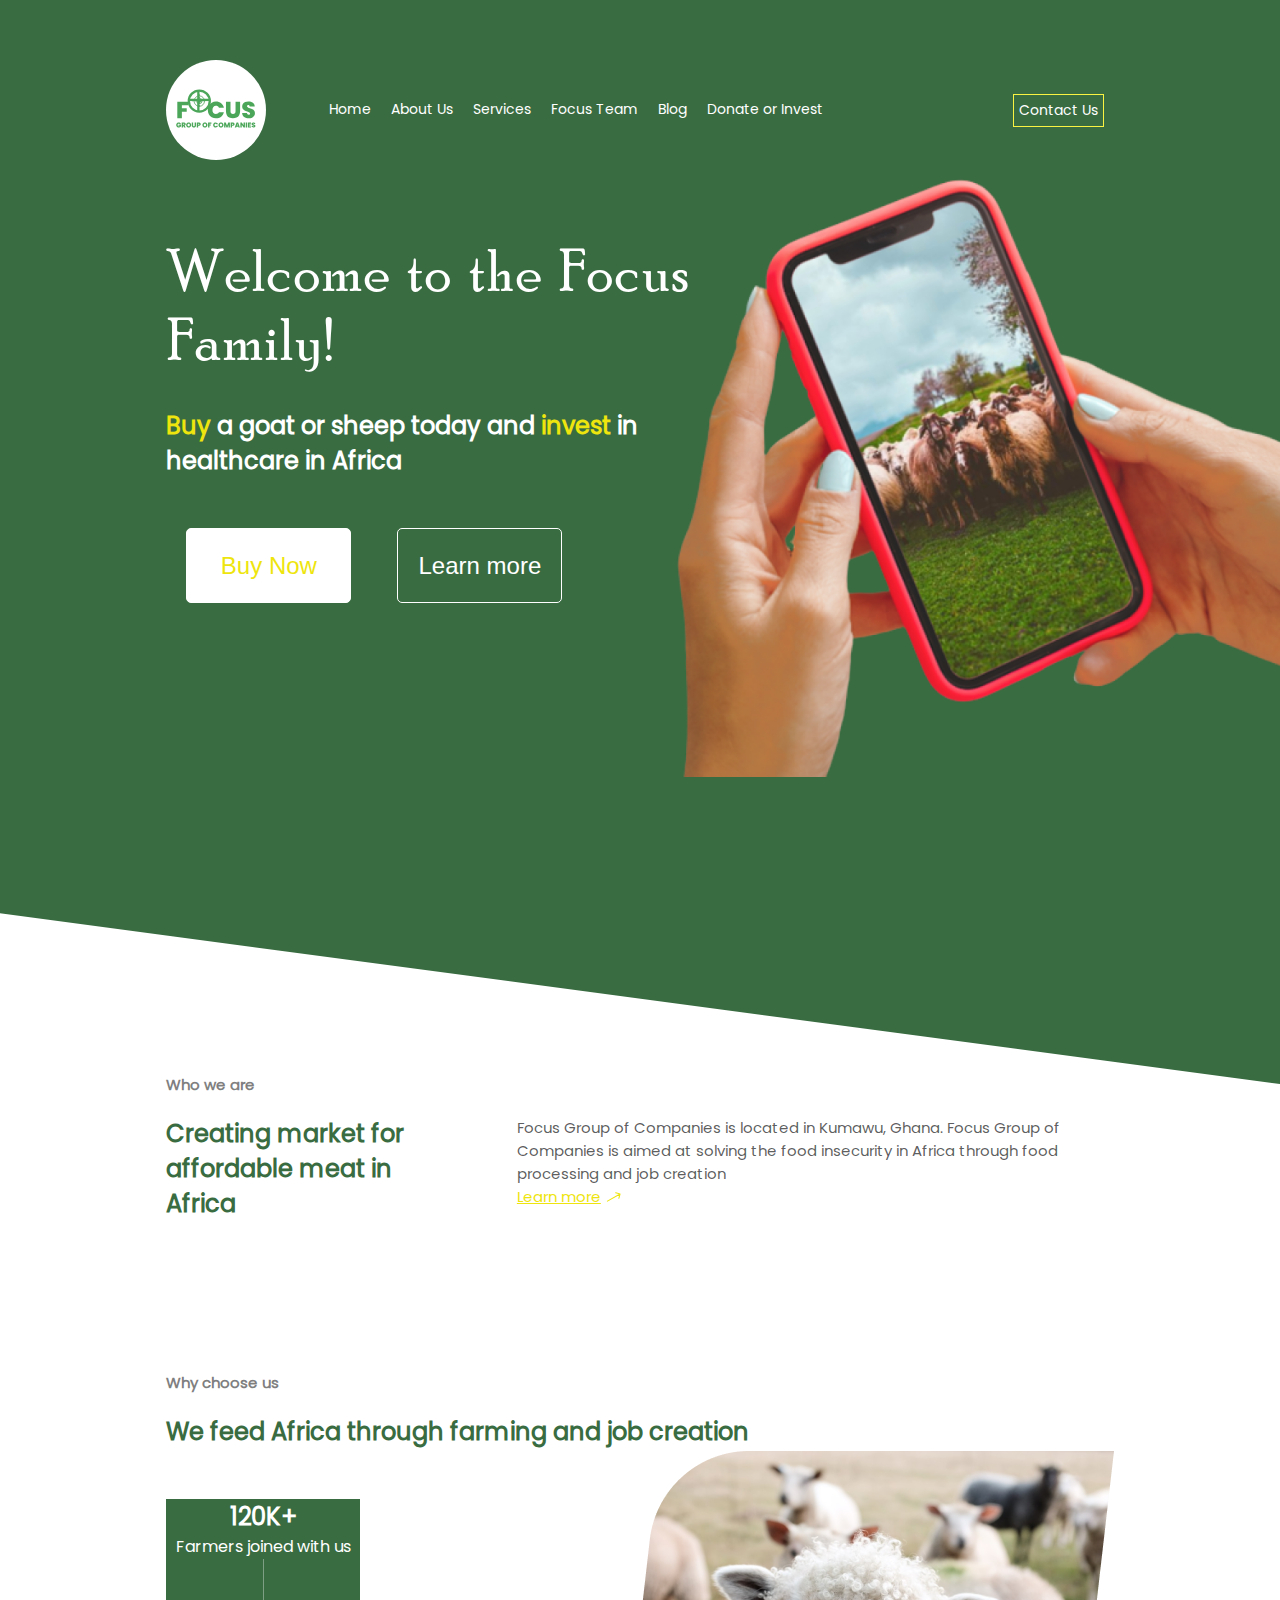
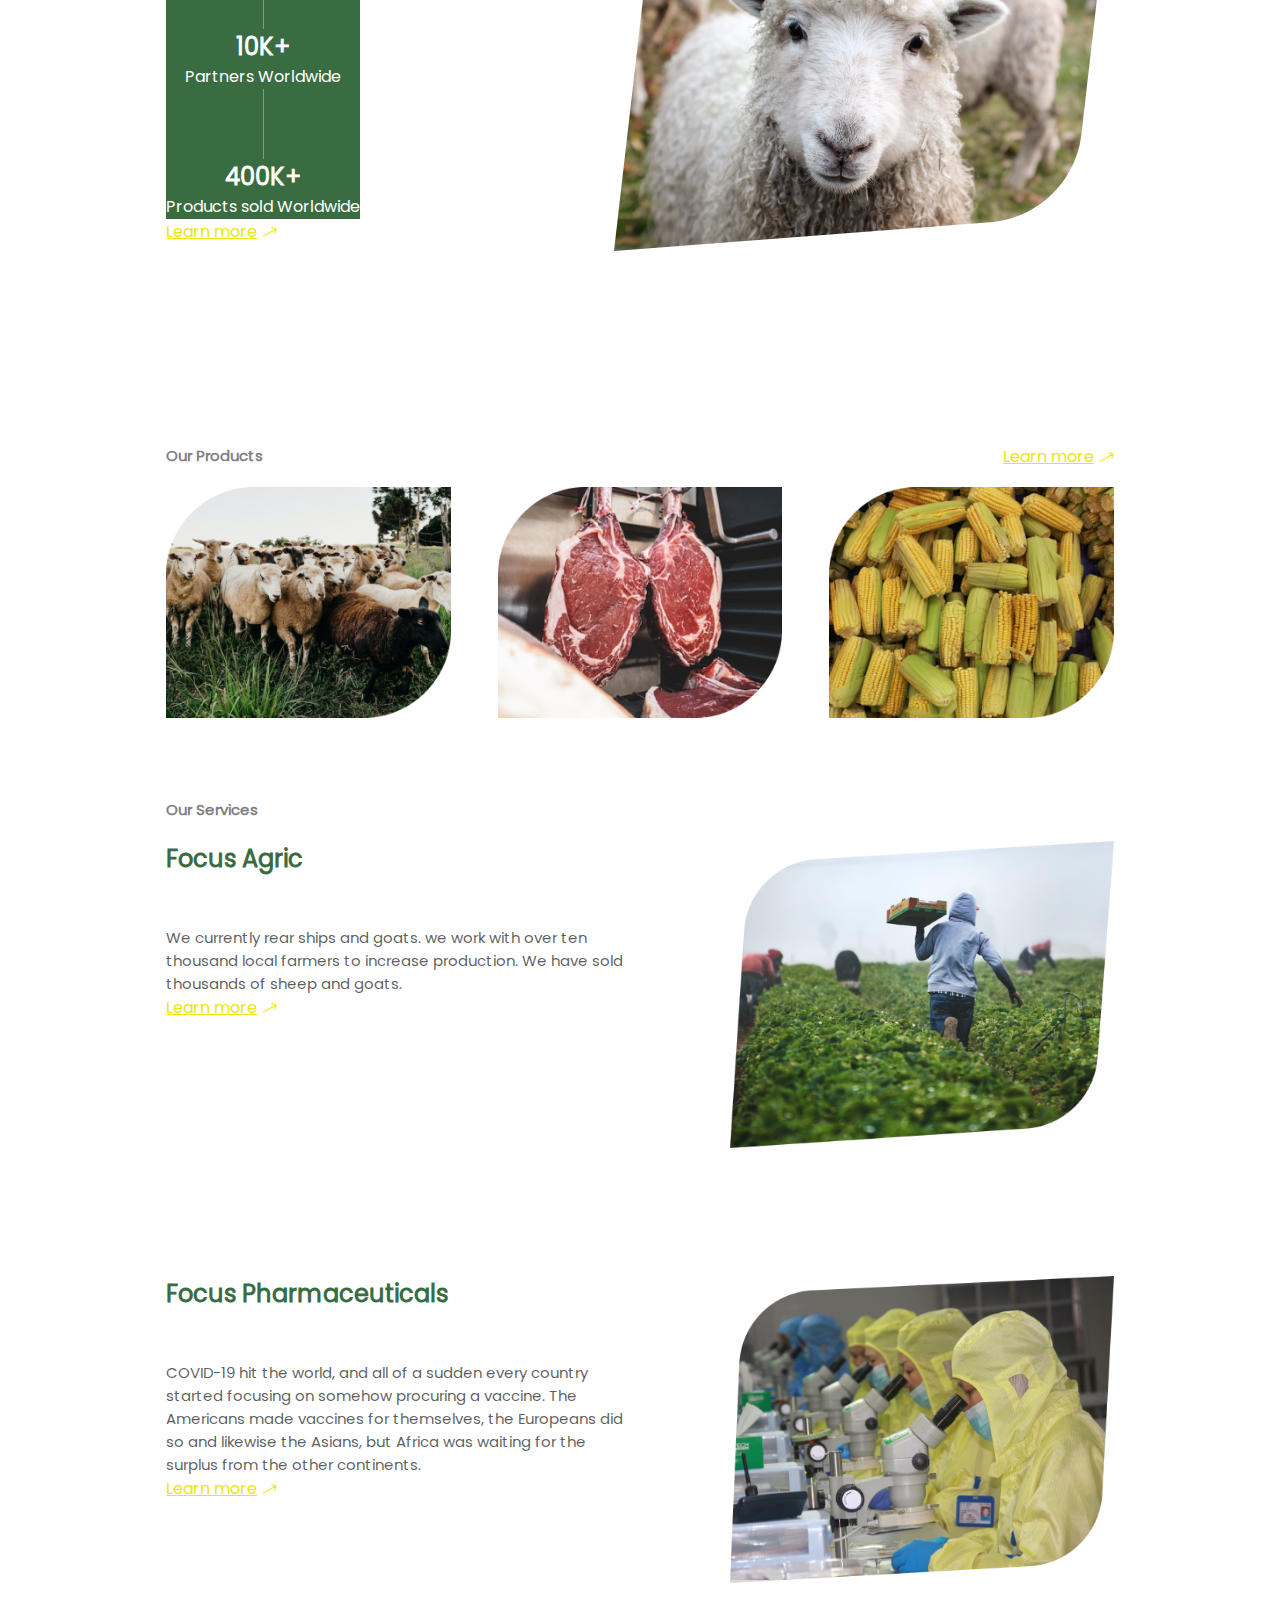
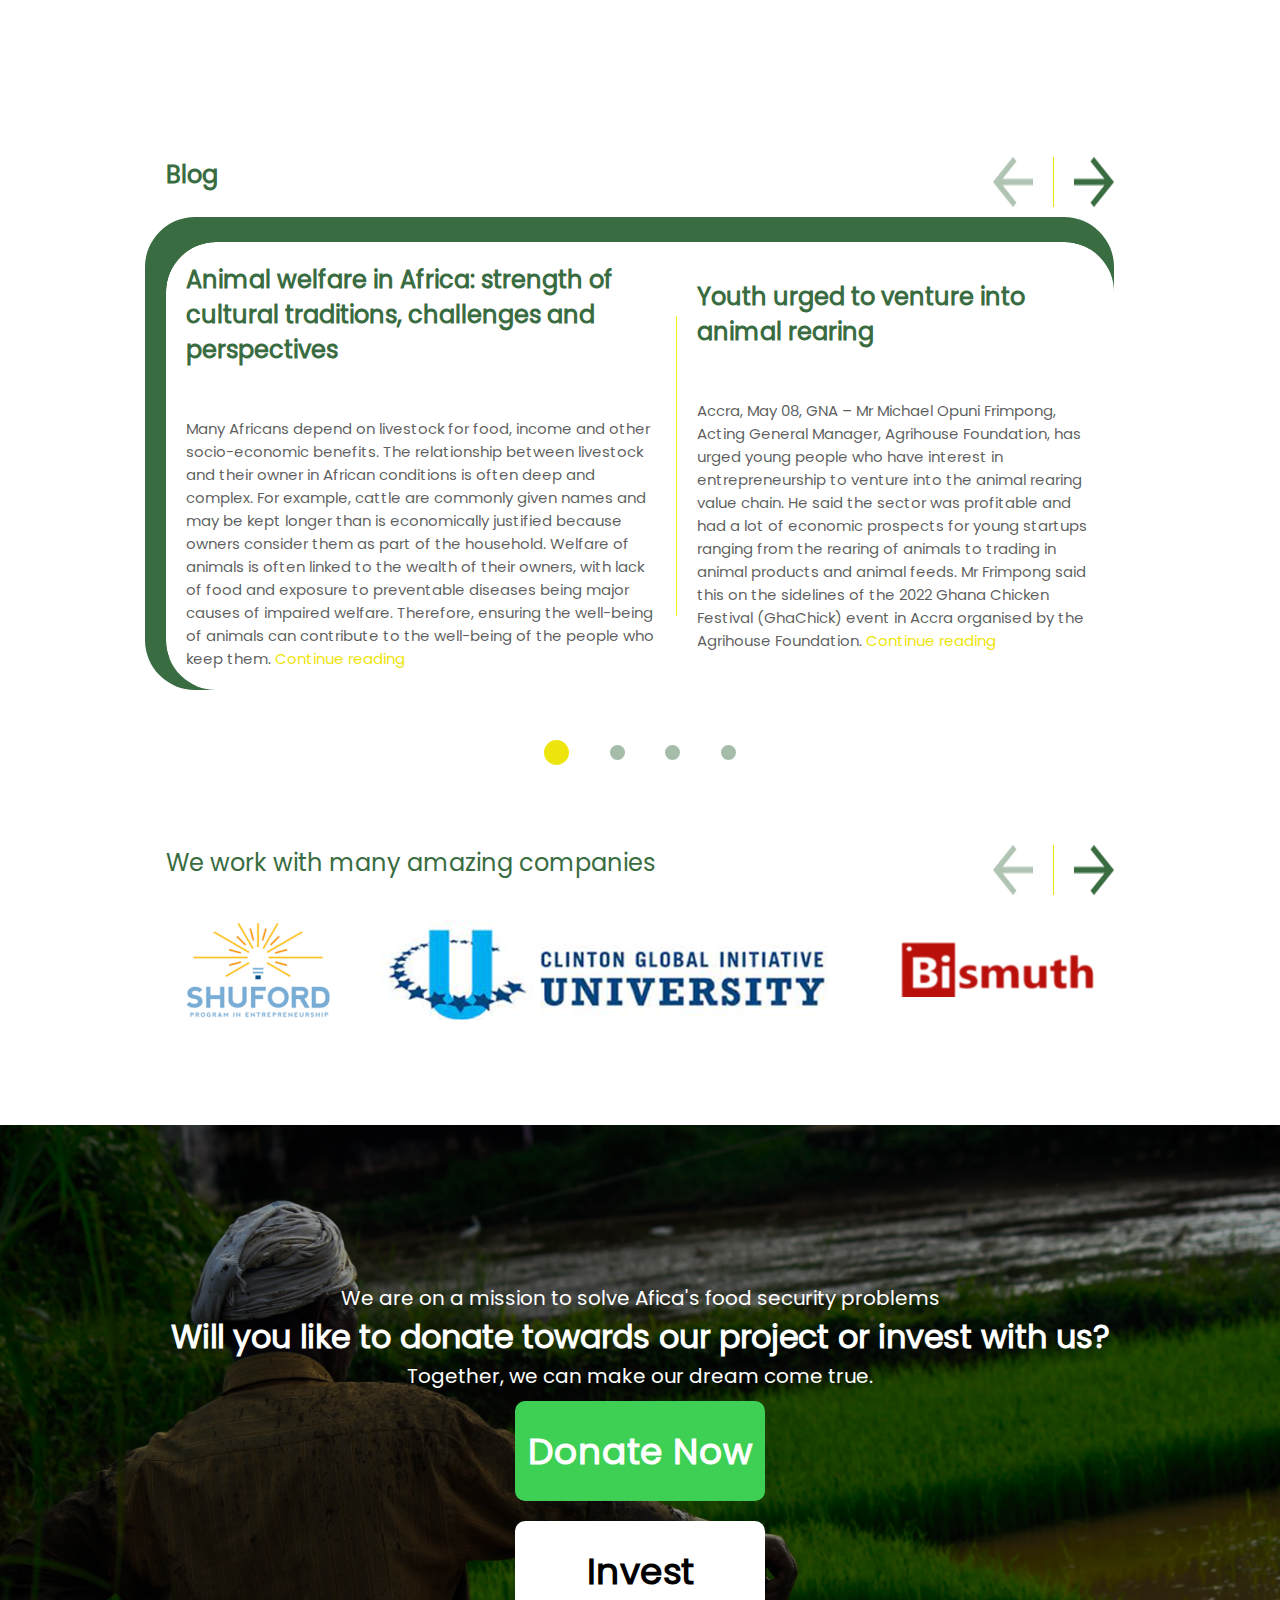
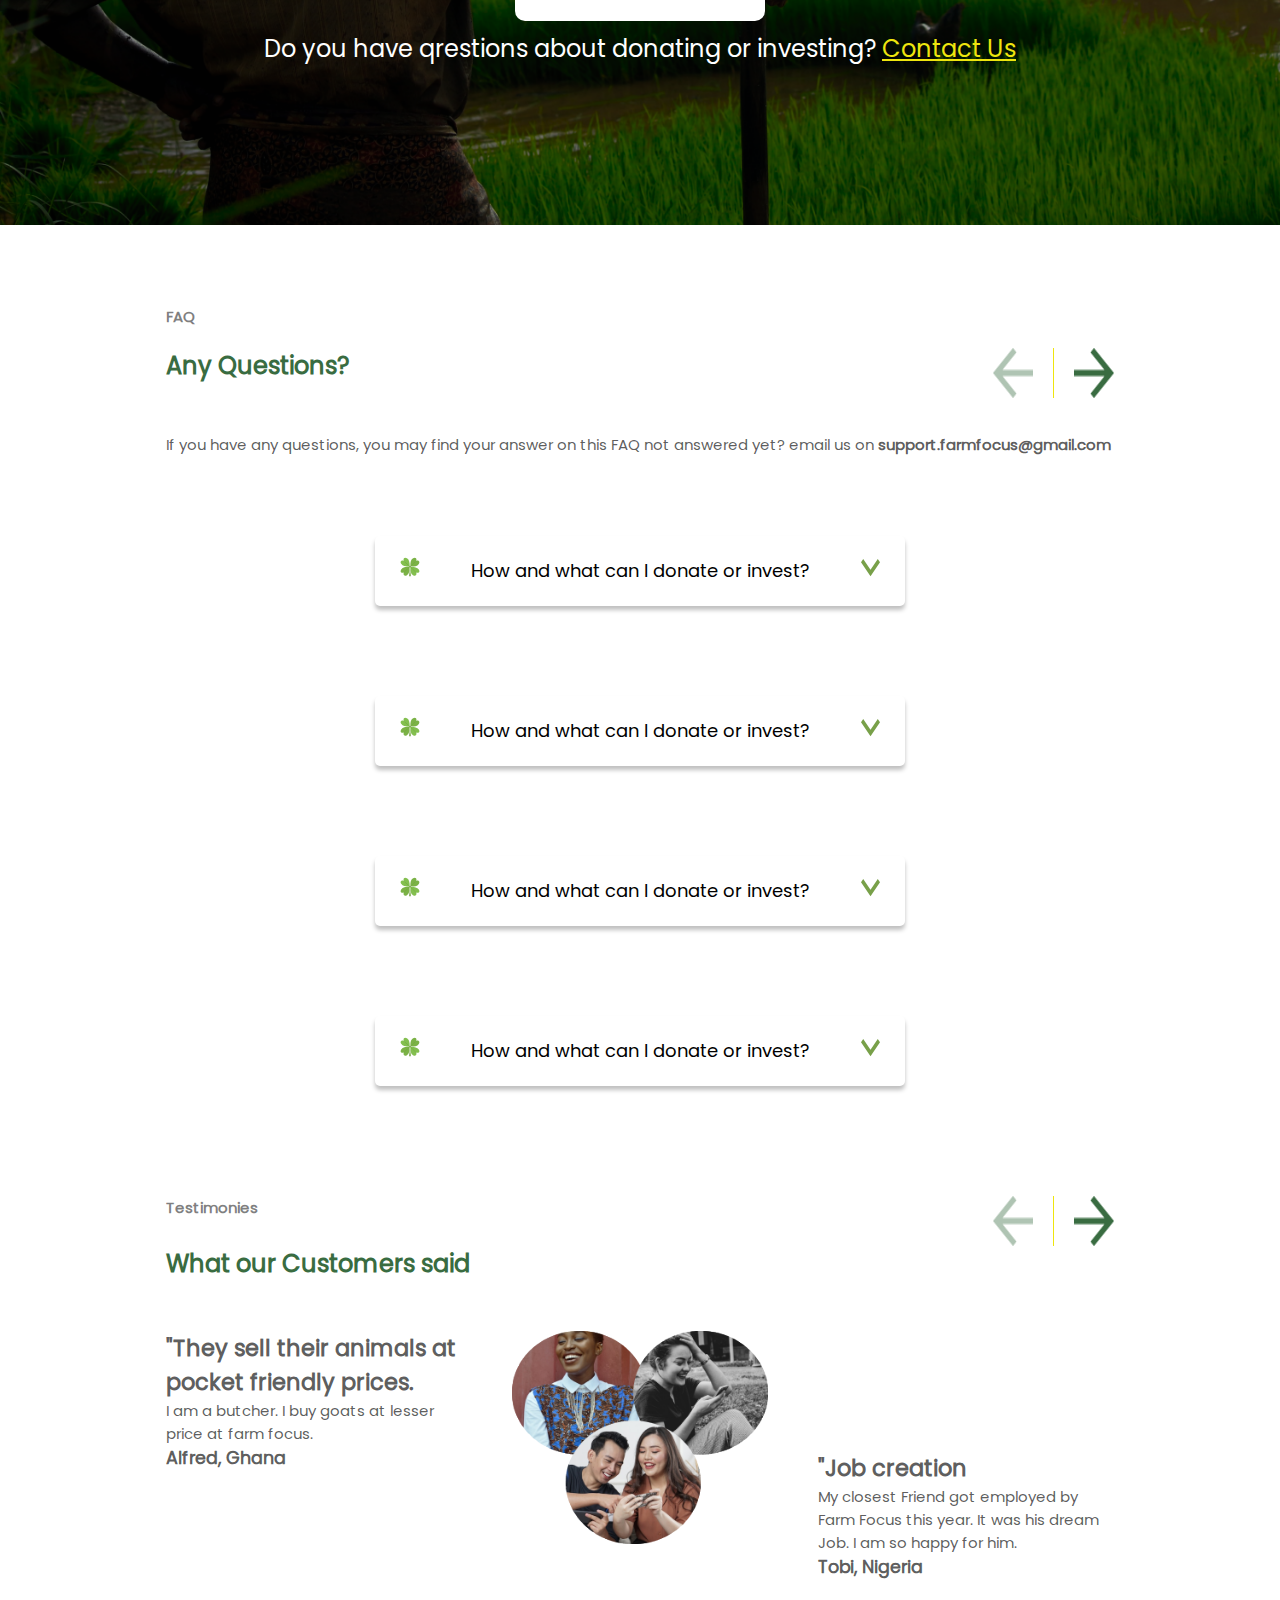
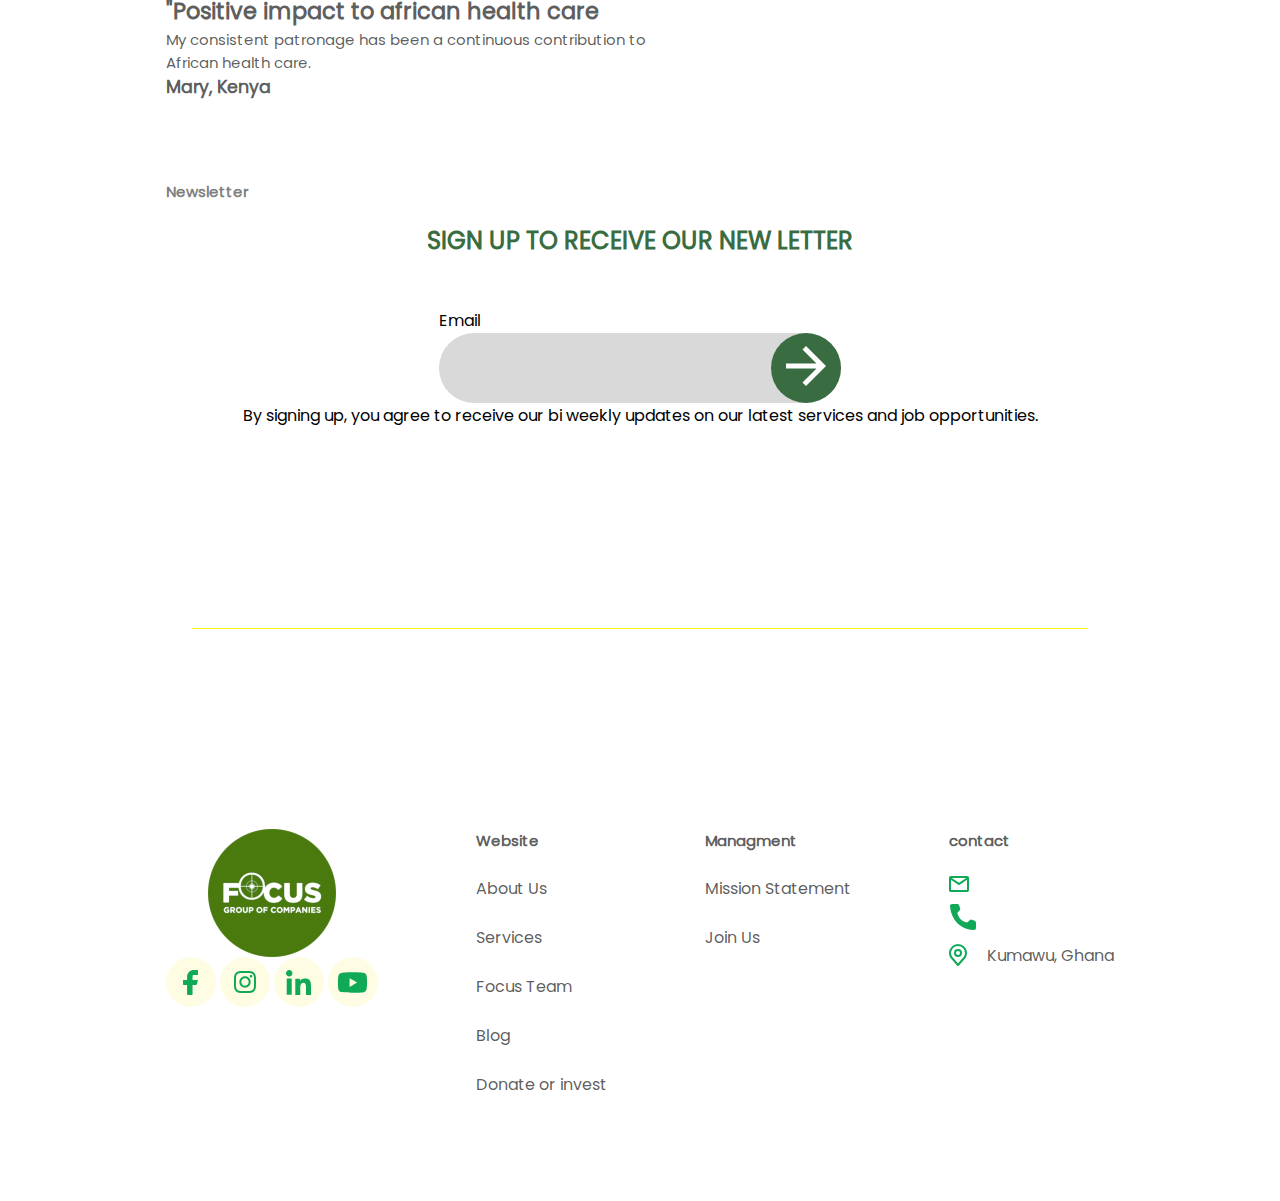
==== index.html @ 8829ebfd "initial commit" ====
<!DOCTYPE html>
<html lang="en">

<head>
    <meta charset="UTF-8">
    <meta http-equiv="X-UA-Compatible" content="IE=edge">
    <meta name="viewport" content="width=device-width, initial-scale=1.0">
    <link rel="stylesheet" href="styles/preset.css">
    <link rel="stylesheet" href="styles/index.css">
    <title>Focus</title>
</head>

<body>
    <div id="main-section" class="section">
        <header>
            <div id="logo-background">
                <img src="images/Logo.svg" alt="FOCUS" id="logo-img">
            </div>
            <nav class="head-nav">
                <a href="#">Home</a>
                <a href="#">About Us</a>
                <a href="#">Services</a>
                <a href="#">Focus Team</a>
                <a href="#">Blog</a>
                <a href="#">Donate or Invest</a>
            </nav>
            <a href="#" id="contact-us">Contact Us</a>
        </header>
        <main>
            <div id="content">
                <div id="main-head">Welcome to the Focus Family!</div>
                <div id="content-body"><span>Buy</span> a goat or sheep today and <span>invest</span> in healthcare in Africa</div>
                <div id="buttons">
                    <button id="buy-now" class="button"><a href="#">Buy Now</a></button>
                    <button id="learn-more" class="button"><a href="#">Learn more</a></button>
                </div>
            </div>
            <img src="images/smartphone-designify-removebg-preview 1.png" id="phone-img"></img>
        </main>
    </div>
    <div class="section sub-section" id="who-we-are">
        <h4 class="section-head">Who we are</h4>
        <div id="content">
            <h3 class="text-head">Creating market for affordable meat in Africa</h3>
            <p class="text">Focus Group of Companies is located in Kumawu, Ghana. Focus Group of Companies is aimed at solving the food insecurity in Africa through food processing and job creation <a href="#" class="learn-more">Learn more</a></p>
        </div>
    </div>
    <div class="section sub-section" id="why-choose-us">
        <h4 class="section-head">Why choose us</h4>
        <h3 class="text-head">We feed Africa through farming and job creation</h3>
        <div id="statistics">
            <div class="stat">
                <h2 class="stat-head">120K+</h2>
                <div class="stat-body">Farmers joined with us</div>
            </div>
            <div class="stat-seperator"></div>
            <div class="stat">
                <h2 class="stat-head">10K+</h2>
                <div class="stat-body">Partners Worldwide</div>
            </div>
            <div class="stat-seperator"></div>
            <div class="stat">
                <h2 class="stat-head">400K+</h2>
                <div class="stat-body">Products sold Worldwide</div>
            </div>
        </div>
        <a href="#" class="learn-more">Learn more</a>
        <img src="images/Rectangle 5.png" class="section-img">
    </div>
    <div class="section sub-section" id="our-products">
        <div class="head">
            <h4 class="section-head">Our Products</h4>
            <a href="#" class="learn-more">Learn more</a>
        </div>
        <div id="photos">
            <img src="images/Rectangle 7.png" class="photo">
            <img src="images/Rectangle 8.png" class="photo">
            <img src="images/Rectangle 9.png" class="photo">
        </div>
    </div>
    <div class="section sub-section" id="our-services">
        <h4 class="section-head">Our Services</h4>
        <div class="sub-section">
            <h3 class="text-head">Focus Agric</h3>
            <p class="text">We currently rear ships and goats. we work with over ten thousand local farmers to increase production. We have sold thousands of sheep and goats.</p>
            <a href="#" class="learn-more">Learn more</a>
            <img src="images/Rectangle 14.png" class="section-img">
        </div>
        <div class="sub-section">
            <h3 class="text-head">Focus Pharmaceuticals</h3>
            <p class="text">COVID-19 hit the world, and all of a sudden every country started focusing on somehow procuring a vaccine. The Americans made vaccines for themselves, the Europeans did so and likewise the Asians, but Africa was waiting for the surplus from
                the other continents.</p>
            <a href="#" class="learn-more">Learn more</a>
            <img src="images/Rectangle 15.png" class="section-img">
        </div>
    </div>
    <div class="section sub-section" id="blog">
        <div class="head">
            <h3 class="text-head">Blog</h3>
            <div class="nav">
                <img class="arrow-1 arrow" src="images/Vector.png">
                <div class="seperator"></div>
                <img class="arrow-2 arrow active" src="images/Vector.png">
            </div>
        </div>
        <div id="blog-box">
            <article class="blog-body">
                <h4 class="text-head">Animal welfare in Africa: strength of cultural traditions, challenges and perspectives</h4>
                <p class="text">Many Africans depend on livestock for food, income and other socio-economic benefits. The relationship between livestock and their owner in African conditions is often deep and complex. For example, cattle are commonly given names and
                    may be kept longer than is economically justified because owners consider them as part of the household. Welfare of animals is often linked to the wealth of their owners, with lack of food and exposure to preventable diseases being
                    major causes of impaired welfare. Therefore, ensuring the well-being of animals can contribute to the well-being of the people who keep them. <a href="#">Continue reading</a> </p>
            </article>
            <div id="seperator"></div>
            <article class="blog-body">
                <h4 class="text-head">Youth urged to venture into animal rearing</h4>
                <p class="text">Accra, May 08, GNA – Mr Michael Opuni Frimpong, Acting General Manager, Agrihouse Foundation, has urged young people who have interest in entrepreneurship to venture into the animal rearing value chain. He said the sector was profitable
                    and had a lot of economic prospects for young startups ranging from the rearing of animals to trading in animal products and animal feeds. Mr Frimpong said this on the sidelines of the 2022 Ghana Chicken Festival (GhaChick) event in
                    Accra organised by the Agrihouse Foundation. <a href="#">Continue reading</a>
                </p>
            </article>
        </div>
        <div id="blog-nav">
            <div class="bubble active"></div>
            <div class="bubble"></div>
            <div class="bubble"></div>
            <div class="bubble"></div>
        </div>
    </div>
    <div id="companies" class="section sub-section">
        <div class="head">
            <h4>We work with many amazing companies</h4>
            <div class="nav">
                <img class="arrow-1 arrow" src="images/Vector.png">
                <div class="seperator"></div>
                <img class="arrow-2 arrow active" src="images/Vector.png">
            </div>
        </div>
        <div id="company-logos">
            <img src="images/image 1.png" class="logo">
            <img src="images/image 5.png" class="logo">
            <img src="images/image 3.png" class="logo">
        </div>
    </div>
    <div id="donate" class="section sub-section">
        <div>
            <h4>We are on a mission to solve Afica's food security problems</h4>
            <h3>Will you like to donate towards our project or invest with us?</h3>
            <h4>Together, we can make our dream come true.</h4>
            <div id="buttons">
                <a href="#" id="donate-button">Donate Now</a>
                <a href="#" id="invest-button">Invest</a>
            </div>
            <h4 id="foot">Do you have qrestions about donating or investing? <a href="#">Contact Us</a></h4>
        </div>
    </div>
    <div id="faq" class="section sub-section">
        <h4 class="section-head">FAQ</h4>
        <div class="head">
            <h3 class="text-head">Any Questions?</h3>
            <div class="nav">
                <img class="arrow-1 arrow" src="images/Vector.png">
                <div class="seperator"></div>
                <img class="arrow-2 arrow active" src="images/Vector.png">
            </div>
        </div>
        <p class="text">If you have any questions, you may find your answer on this FAQ not answered yet? email us on <strong><a href="mailto:support.farmfocus@gmail.com">support.farmfocus@gmail.com</a></strong></p>
        <div id="questions">
            <div class="question-card">How and what can I donate or invest?</div>
            <div class="question-card">How and what can I donate or invest?</div>
            <div class="question-card">How and what can I donate or invest?</div>
            <div class="question-card">How and what can I donate or invest?</div>
        </div>
    </div>
    <div id="testimonies" class="section sub-section">
        <div class="head">
            <h4 class="section-head">Testimonies</h4>
            <div class="nav">
                <img class="arrow-1 arrow" src="images/Vector.png">
                <div class="seperator"></div>
                <img class="arrow-2 arrow active" src="images/Vector.png">
            </div>
        </div>
        <h3 class="text-head">What our Customers said</h3>
        <div id="content">
            <div class="text" id="testimony-1">
                <h2>"They sell their animals at pocket friendly prices.</h2>
                I am a butcher. I buy goats at lesser price at farm focus.
                <h3>Alfred, Ghana</h3>
            </div>
            <img id="image" src="images/Group 62.png">
            <div class="text" id="testimony-2">
                <h2>"Job creation</h2>
                My closest Friend got employed by Farm Focus this year. It was his dream Job. I am so happy for him.
                <h3>Tobi, Nigeria</h3>
            </div>
            <div class="text" id="testimony-3">
                <h2>"Positive impact to african health care</h2>
                My consistent patronage has been a continuous contribution to African health care.
                <h3>Mary, Kenya</h3>
            </div>
        </div>
    </div>
    <div class="bottom-section">
        <div class="news-letter section sub-section">
            <h4 class="section-head">Newsletter</h4>
            <h3 class="text-head">SIGN UP TO RECEIVE OUR NEW LETTER</h3>
            <form action="#" method="post">
                <label for="email">Email</label>
                <div class="email-field">
                    <input type="email" name="email" id="email-input" required>
                    <button type="submit"><img src="images/Vector (1).svg"></button>
                </div>
            </form>
            <p class="foot">By signing up, you agree to receive our bi weekly updates on our latest services and job opportunities.</p>
        </div>
        <div id="seperator"></div>
        <footer class="section sub-section">
            <div class="links">
                <img src="images/image 6.svg" />
                <div class="social-links">
                    <a href="#"><img src="images/Group 65.svg" /></a>
                    <a href="#"><img src="images/Group 66.svg" /></a>
                    <a href="#"><img src="images/Group 63.svg" /></a>
                    <a href="#"><img src="images/Group 64.svg" /></a>
                </div>
            </div>
            <div class="website">
                <h3 class="text">Website</h3>
                <h4 class="text"><a href="#">About Us</a></h4>
                <h4 class="text"><a href="#">Services</a></h4>
                <h4 class="text"><a href="#">Focus Team</a></h4>
                <h4 class="text"><a href="#">Blog</a></h4>
                <h4 class="text"><a href="#">Donate or invest</a></h4>
            </div>
            <div class="company">
                <h3 class="text">Managment</h3>
                <h4 class="text"><a href="#">Mission Statement</a></h4>
                <h4 class="text"><a href="#">Join Us</a></h4>
            </div>
            <div class="contacts">
                <h3 class="text">contact</h3>
                <div class="contact-card">
                    <a href="#">
                        <img src="images/Vector (2).svg" />
                        <span></span>
                    </a>
                </div>
                <div class="contact-card">
                    <a href="#">
                        <img src="images/Vector (3).svg" />
                        <span></span>
                    </a>
                </div>
                <div class="contact-card">
                    <a href="#">
                        <img src="images/Group.svg" />
                        <span>Kumawu, Ghana</span>
                    </a>
                </div>
            </div>
        </footer>
    </div>
</body>

</html>
---- styles/preset.css ----
@font-face {
    font-family: poppins;
    src: url(../fonts/Poppins-Regular.ttf);
}

@font-face {
    font-family: poor;
    src: url(../fonts/PoorRichardOpti.otf);
}

*,
*::before,
*::after {
    margin: 0;
    padding: 0;
    box-sizing: border-box;
}

body {
    font-family: poppins;
}

.section {
    padding: 0 13vw;
}

a {
    text-decoration: none;
}

header {
    display: flex;
    align-items: center;
    width: 100%;
    flex-wrap: wrap;
    justify-content: center;
    font-size: 14px;
    z-index: 5;
}

.head-nav a::after {
    display: block;
    content: "";
    width: 0;
    height: 2px;
    background-color: #eee50e;
    transition: width 0.5s ease;
}

.head-nav a:hover::after {
    width: 100%;
}

#logo-background {
    background-color: #fff;
    border-radius: 50%;
    width: 100px;
    height: 100px;
    padding: 10px;
    position: relative;
    display: flex;
}

#logo-img {
    width: 100%;
}

.head-nav a {
    position: relative;
    display: flex;
    flex-direction: column;
}

.head-nav {
    display: flex;
    gap: 20px;
    margin: 20px 63px;
    flex-grow: 1;
    text-align: center;
    flex-wrap: wrap;
    font-weight: 500;
}

#contact-us {
    cursor: pointer;
    border: 1px solid #fbf341;
    margin: 10px;
    padding: 5px;
}

.text {
    font-weight: 400px;
    color: rgba(0, 0, 0, 0.65);
    font-size: 15px;
}

.text-head {
    color: #396c41;
    font-size: 24px;
    font-weight: 600px;
    margin-bottom: 50px;
}


/*      buttom section      */

.bottom-section .news-letter {
    text-align: center;
}

.bottom-section .news-letter .email-field {
    max-width: 500px;
    height: 70px;
    border-radius: 40px;
    background-color: #d9d9d9;
    display: flex;
    position: relative;
    margin: auto;
}

.bottom-section .news-letter .email-field input {
    flex: 1;
    border: none;
    outline: none;
    background-color: transparent;
    padding: 0 50px;
    font-size: large;
}

.bottom-section .news-letter .email-field button {
    width: 70px;
    height: 70px;
    border-radius: 50%;
    background-color: #396c41;
    border: none;
}

.bottom-section .news-letter .section-head,
.bottom-section .news-letter form {
    text-align: left;
}

.bottom-section .news-letter form {
    width: fit-content;
    margin: auto;
}

.bottom-section footer {
    display: flex;
    justify-content: space-between;
}

.bottom-section footer .links {
    display: flex;
    flex-direction: column;
    align-items: center;
}

.bottom-section footer h4 a,
.bottom-section footer span {
    font-weight: 500;
    font-size: 16px;
    color: rgba(0, 0, 0, 0.65);
}

.bottom-section footer h4,
.bottom-section footer h3 {
    margin-bottom: 24px;
}

.bottom-section #seperator {
    width: 70%;
    height: 1px;
    background-color: #fcf20f;
    margin: 200px auto;
}

.bottom-section footer .contacts .contact-card a {
    display: flex;
    align-items: center;
    justify-content: space-between;
    gap: 20px;
    margin: 12px 0;
}

@media(max-width:800px) {
    .bottom-section footer {
        flex-direction: column;
        align-items: center;
        gap: 70px;
        text-align: center;
    }
}
---- styles/index.css ----
.section-head {
    font-weight: 600px;
    color: rgba(0, 0, 0, 0.5);
    font-size: 15px;
    margin-bottom: 20px;
}

.sub-section {
    margin-bottom: 80px;
    position: relative;
}

.learn-more {
    color: #eee50e;
    text-decoration: underline;
    display: block;
}

.learn-more::after {
    content: url(../images/Arrow\ 1.svg);
    display: inline;
    margin-left: 5px;
}

.section-img {
    position: absolute;
    top: 0;
    right: 0;
    z-index: -1;
    width: 30vw;
}

.head {
    display: flex;
    justify-content: space-between;
    align-items: flex-start;
}

.nav {
    display: flex;
    position: relative;
}

.nav .arrow-1 {
    transform: rotateZ(180deg);
}

.nav .arrow {
    opacity: 0.4;
}

.nav .arrow.active {
    opacity: 1;
}

.nav .seperator {
    width: 1px;
    height: 50px;
    background-color: #eee50e;
    margin: 0 20px;
}


/*      main-section        */

#main-section {
    background-image: url(../images/main-page-background.svg);
    background-repeat: no-repeat;
    background-size: cover;
    background-position: bottom;
    width: 100%;
    padding-top: 60px;
    padding-bottom: 440px;
    color: #fff;
    position: relative;
}

#main-section a {
    color: #fff;
    text-align: center;
}

#main-section #main-head {
    font-family: poor;
    font-size: 56px;
    font-weight: 400;
    width: 50vw;
    margin: 80px 0 30px 0;
}

#main-section #content-body {
    width: 45vw;
    font-weight: 600;
}

#main-section #content {
    font-family: poppins;
    text-align: left;
    font-size: 24px;
    z-index: 1;
}

#main-section .button {
    width: 165px;
    height: 75px;
    border: 1px #fff solid;
    border-radius: 5px;
    background: transparent;
    margin: 50px 20px;
    font-size: 24px;
    position: relative;
}

#main-section .button a {
    position: absolute;
    display: flex;
    align-items: center;
    justify-content: center;
    top: 0;
    left: 0;
    height: 100%;
    width: 100%;
}

#main-section #buy-now a {
    color: #eee50e;
}

#main-section #buy-now {
    background-color: #fff;
}

#main-section #content span {
    color: #eee50e;
}

#main-section main {
    display: flex;
    z-index: 1;
}

#main-section #phone-img {
    position: absolute;
    right: 0;
    width: 50%;
}


/*      who-we-are      */

#who-we-are {
    transform: translateY(-20px);
}

#who-we-are #content {
    display: flex;
    justify-content: space-between;
    gap: 100px;
}

@media(max-width:500px) {
    .sub-section {
        transform: translateY(-100px);
    }
    #who-we-are #content {
        flex-direction: column;
        gap: 20px;
    }
}


/*      why-choose-us       */

#why-choose-us {
    position: relative;
}

#why-choose-us #statistics {
    display: flex;
    justify-content: space-evenly;
    text-align: center;
    align-items: center;
    position: relative;
    max-width: 712px;
    height: 158px;
    overflow: visible;
    background-color: #396c41;
    color: #fff;
}

#why-choose-us .stat {
    display: flex;
    flex-direction: column;
    justify-content: space-evenly;
    height: 100%;
}

#why-choose-us #statistics .stat-seperator {
    width: 1px;
    height: 70px;
    background-color: rgba(255, 255, 255, 0.35);
}

#why-choose-us .section-img {
    right: 13vw;
    width: auto;
}

@media(max-width: 1320px) {
    #why-choose-us .section-img {
        transform: translateY(20%);
    }
    #why-choose-us #statistics {
        flex-direction: column;
        width: fit-content;
        height: fit-content;
    }
}

@media(max-width: 780px) {
    #why-choose-us .section-img {
        display: none;
    }
    #why-choose-us #statistics {
        margin: auto;
    }
}


/*      our products        */

#our-products {
    margin-top: 200px;
}

#our-products #head {
    display: flex;
    justify-content: space-between;
}

#our-products #photos {
    display: flex;
    flex-wrap: wrap;
    justify-content: space-between;
    position: relative;
}

#our-products .photo {
    width: 30%;
}


/*      our services        */

#our-services .text {
    width: 50%;
}

#our-services .sub-section {
    margin-bottom: 20vw;
}

#our-services .text-head {
    width: 50vw;
}


/*      blog        */

#blog #blog-box {
    display: flex;
    box-shadow: -21px -25px 0 0 #396c41, -21px 0 0 0 #396c41, 0 -25px 0 0 #396c41;
    border-radius: 50px;
    padding: 20px;
    position: relative;
    justify-content: space-between;
    align-items: center;
}

#blog #blog-box #seperator {
    position: relative;
    width: 1px;
    height: 300px;
    background-color: #fcf20f;
    margin: 0 20px;
}

#blog #blog-box a {
    color: #eee50e;
}

#blog #blog-nav {
    display: flex;
    justify-content: space-between;
    width: 15vw;
    align-items: center;
    margin: 50px auto;
}

#blog #blog-nav .bubble {
    width: 15px;
    height: 15px;
    background-color: rgba(57, 108, 65, 0.46);
    border-radius: 50%;
}

#blog #blog-nav .bubble.active {
    width: 25px;
    height: 25px;
    background-color: #eee50e;
}

@media(max-width: 810px) {
    #blog #blog-box {
        flex-direction: column;
    }
    #blog #blog-box #seperator {
        transform: rotateZ(90deg);
        height: 30vw;
    }
}


/*      companies       */

#companies #company-logos {
    display: flex;
    justify-content: space-around;
    align-items: center;
    width: 100%;
    flex-wrap: wrap;
}

#companies h4 {
    color: #396c41;
    font-weight: 400;
    font-size: 24px;
}


/*      donate      */

#donate {
    color: #fff;
    text-align: center;
    background-image: url(../images/Rectangle\ 26.png);
    background-size: cover;
    min-height: 700px;
    width: 100%;
    display: flex;
    align-items: center;
    justify-content: center;
}

#donate h4 {
    font-weight: 500;
    font-size: 20px;
}

#donate h3 {
    font-weight: 700;
    font-size: 32px;
}

#donate #buttons {
    display: flex;
    width: 40vw;
    margin: auto;
    justify-content: space-around;
    flex-wrap: wrap;
}

#donate #buttons a {
    width: 250px;
    height: 100px;
    display: flex;
    align-items: center;
    justify-content: center;
    font-weight: 800;
    font-size: 36px;
    border-radius: 10px;
    margin: 10px;
}

#donate #buttons #invest-button {
    color: #000;
    background-color: #fff;
}

#donate #donate-button {
    background-color: #3ed055;
    color: #fff;
}

#donate #foot {
    font-weight: 500;
    font-size: 24px;
}

#donate #foot a {
    color: #eee50e;
    text-decoration: underline;
}


/*      faq         */

#faq a {
    color: rgba(0, 0, 0, 0.65);
}

#faq #questions {
    font-size: 18px;
    font-weight: 500;
    display: flex;
    flex-wrap: wrap;
    justify-content: space-around;
    gap: 30px;
    margin-top: 50px;
}

#faq .question-card::before {
    content: url(../images/emojione_four-leaf-clover.svg);
    display: block;
}

#faq .question-card::after {
    content: url(../images/Vector.svg);
    display: block;
}

#faq .question-card {
    width: 530px;
    height: 70px;
    display: flex;
    justify-content: space-around;
    align-items: center;
    box-shadow: 0px 4px 4px rgba(0, 0, 0, 0.25);
    border-radius: 5px;
    margin: 30px 0;
}


/*      testimonies     */

#testimonies #content {
    display: grid;
    grid-template-columns: 2fr 1fr 2fr;
    gap: 50px;
}

#testimonies #image {
    grid-column: 2;
    grid-row: 1 / span 2;
    align-self: end;
    background-image: url(../images/Group\ 62.png);
    background-size: cover;
    width: 20vw;
}

#testimonies #content #testimony-1 {
    grid-row: 1/span 2;
}

#testimonies #content #testimony-2 {
    grid-row: 1/ span 3;
    align-self: center;
}

#testimonies #content #testimony-3 {
    grid-column: 1 / span 2;
    width: 80%;
}

@media(max-width:880px) {
    #testimonies #content #testimony-1 {
        grid-column: 1/span 2;
        grid-row: 1/ span 1;
    }
    #testimonies #content #image {
        grid-row: 2/ span 1;
        grid-column: 1;
    }
    #testimonies #content #testimony-2 {
        grid-column: 2/ span 2;
        grid-row: 2;
    }
}
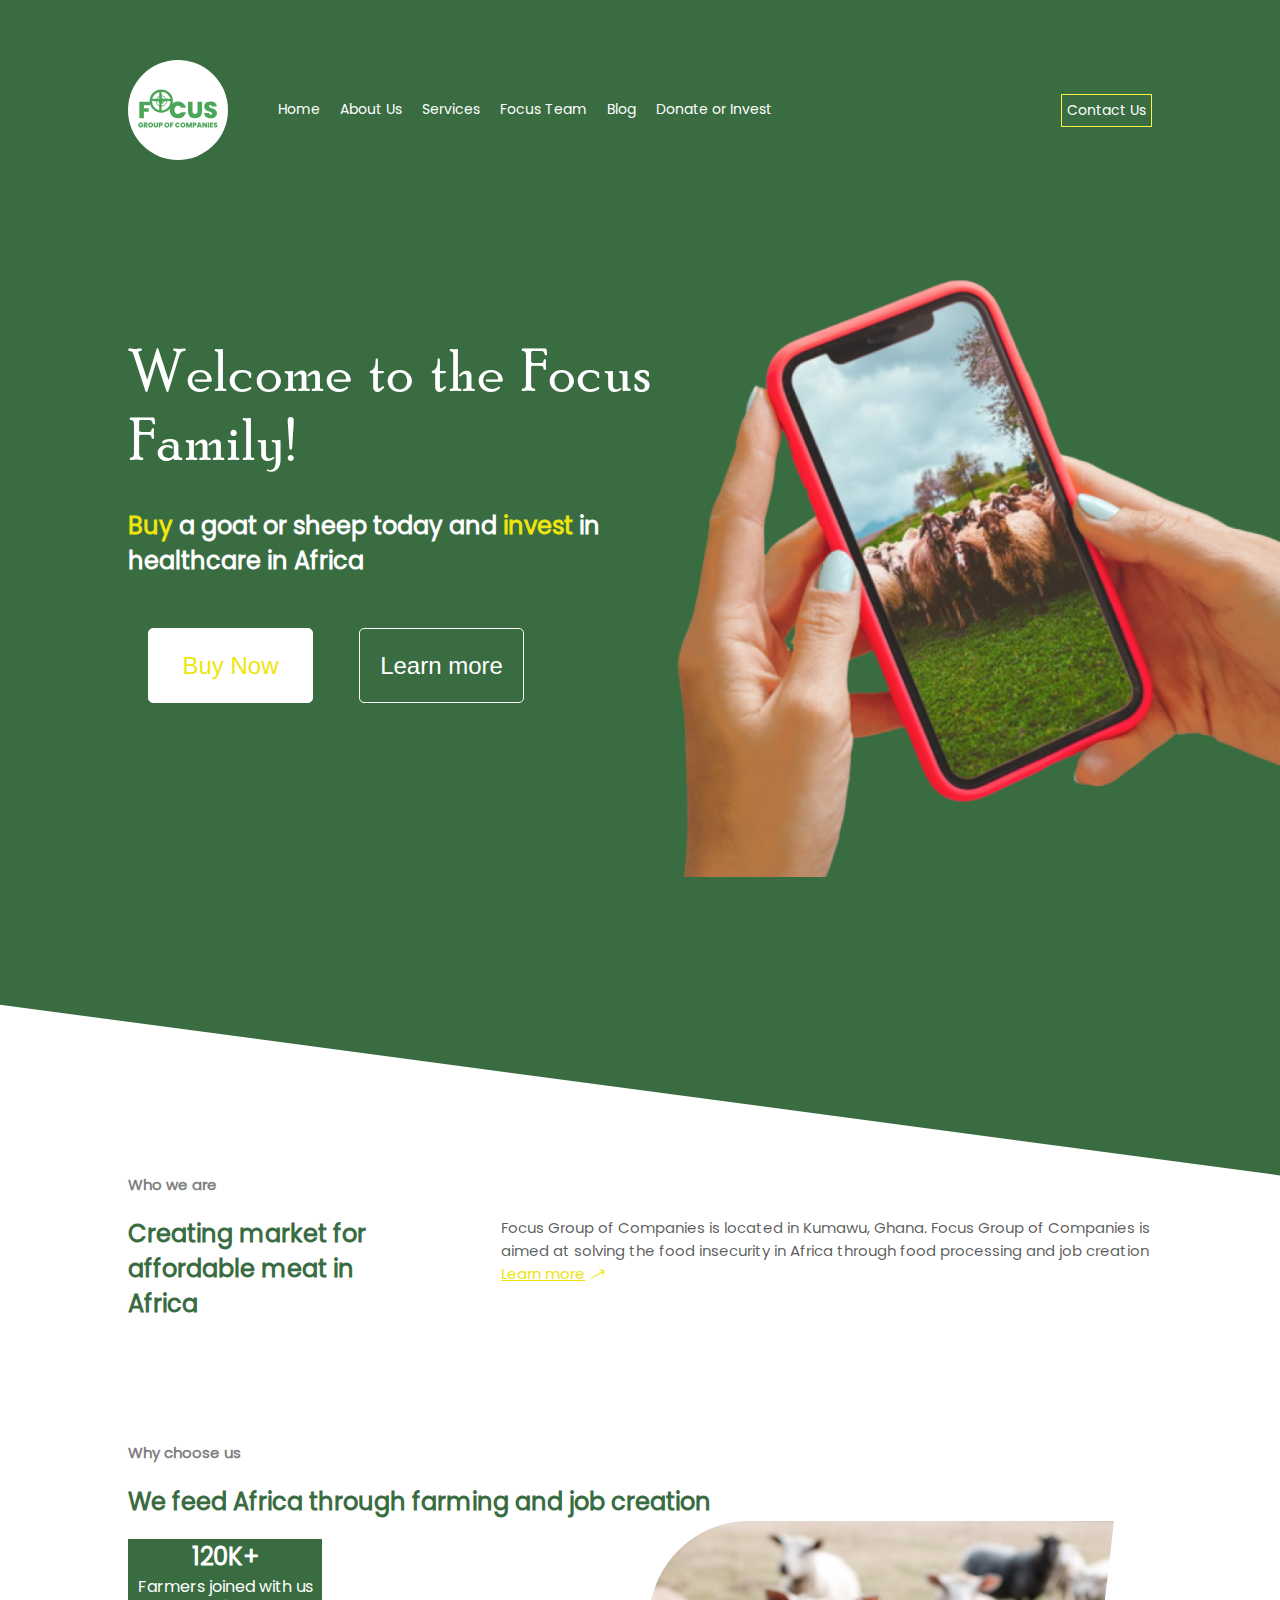
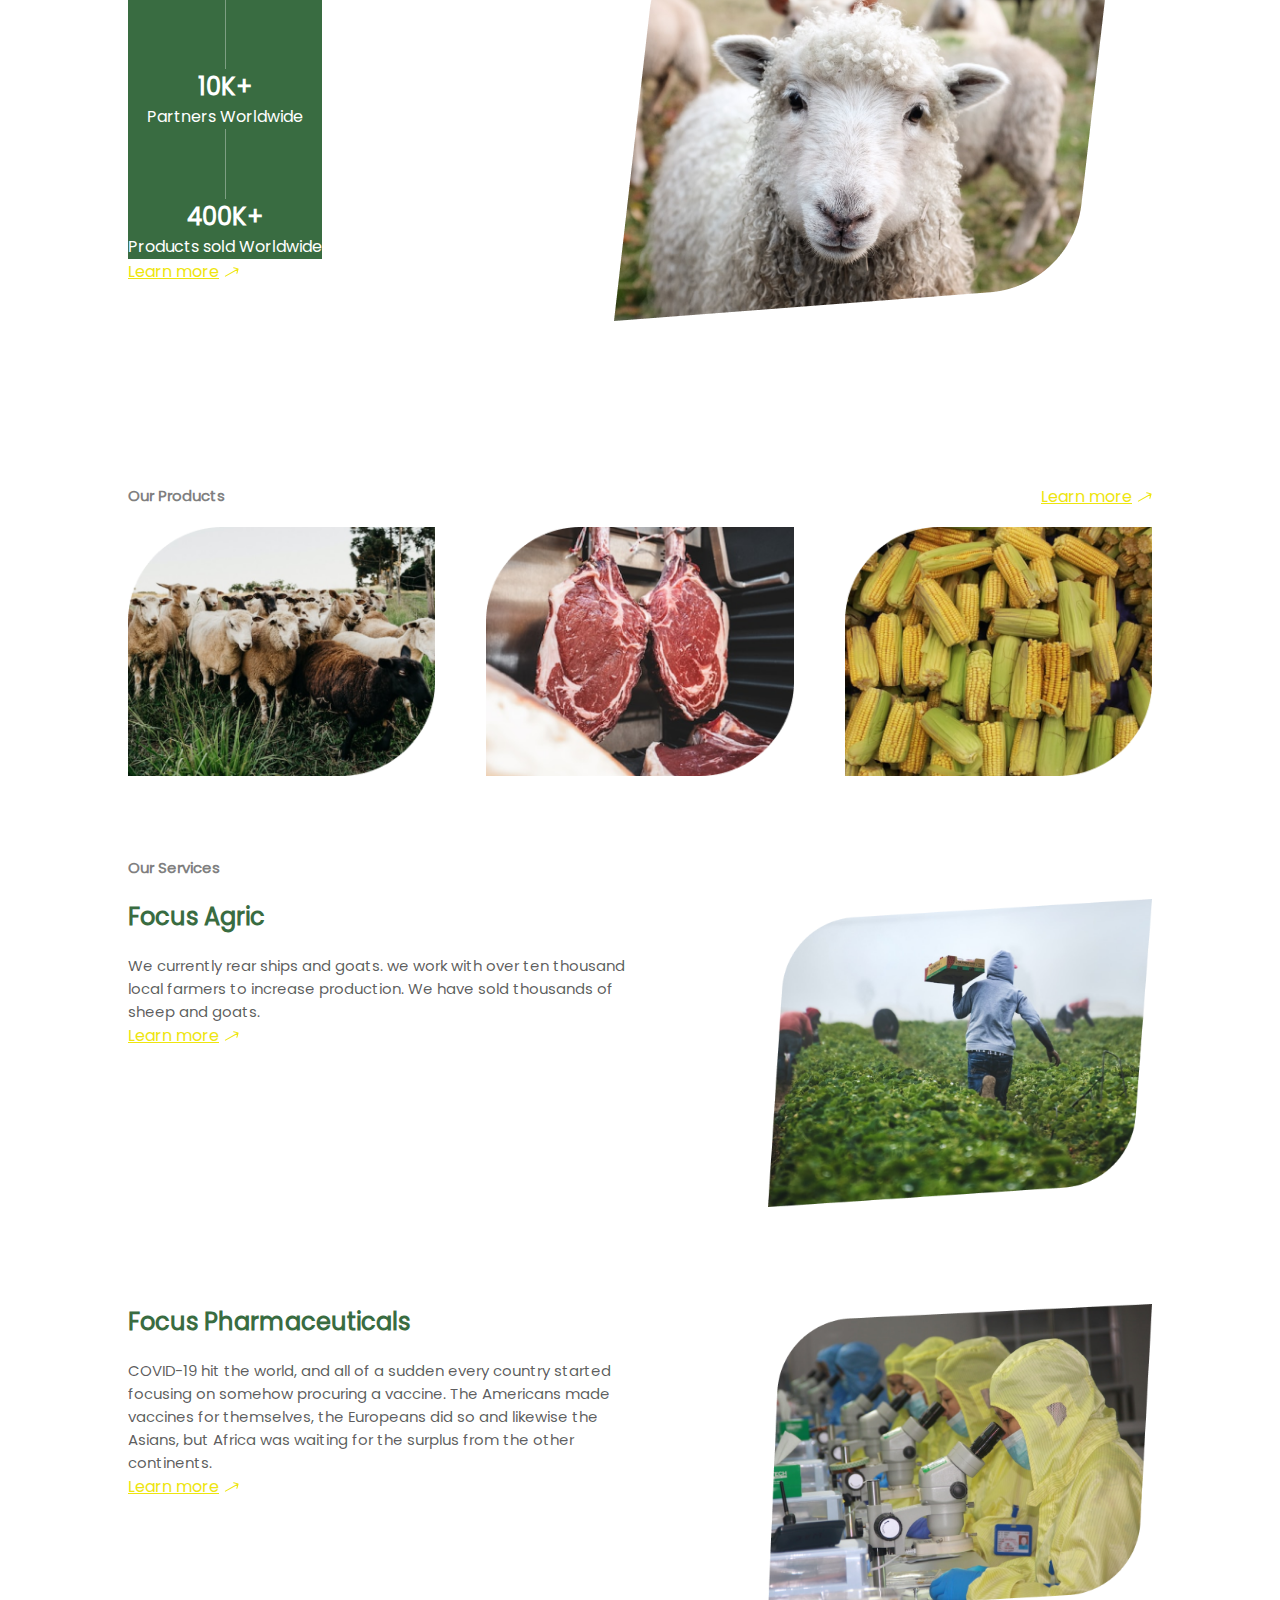
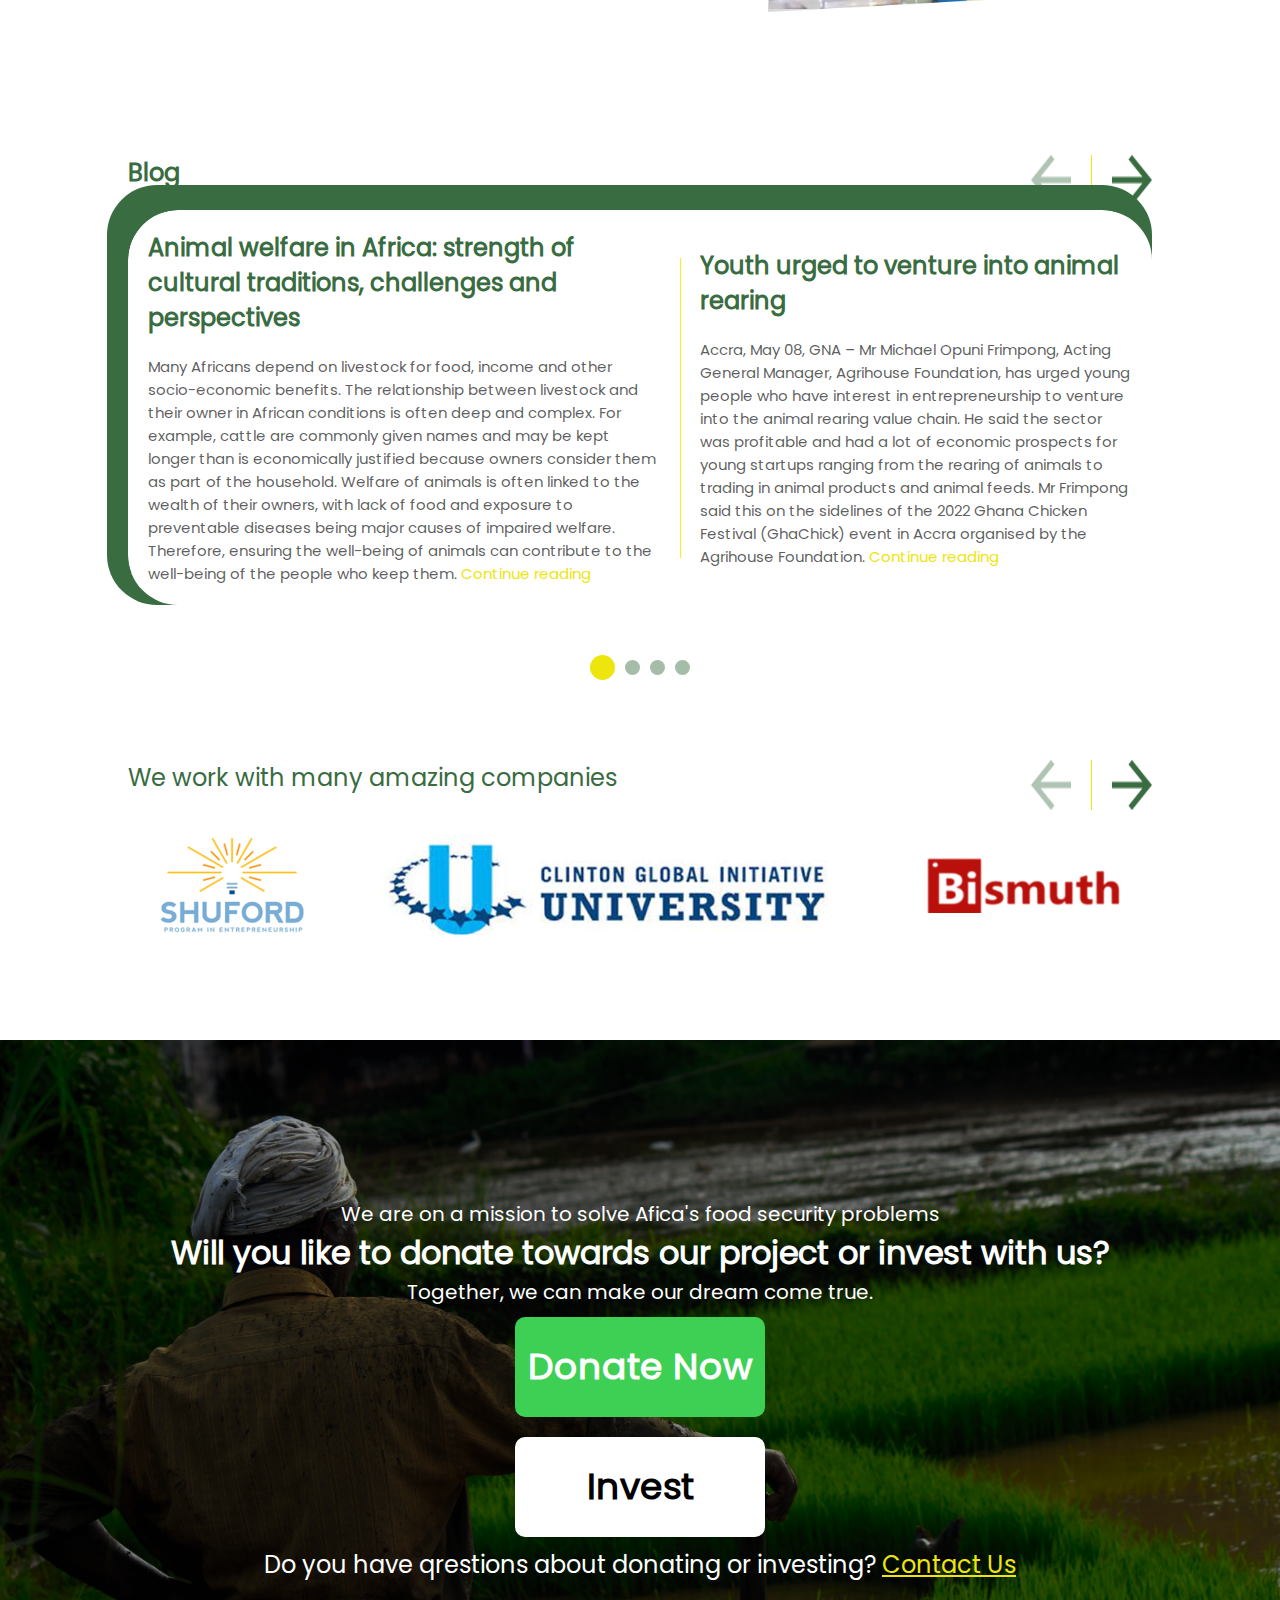
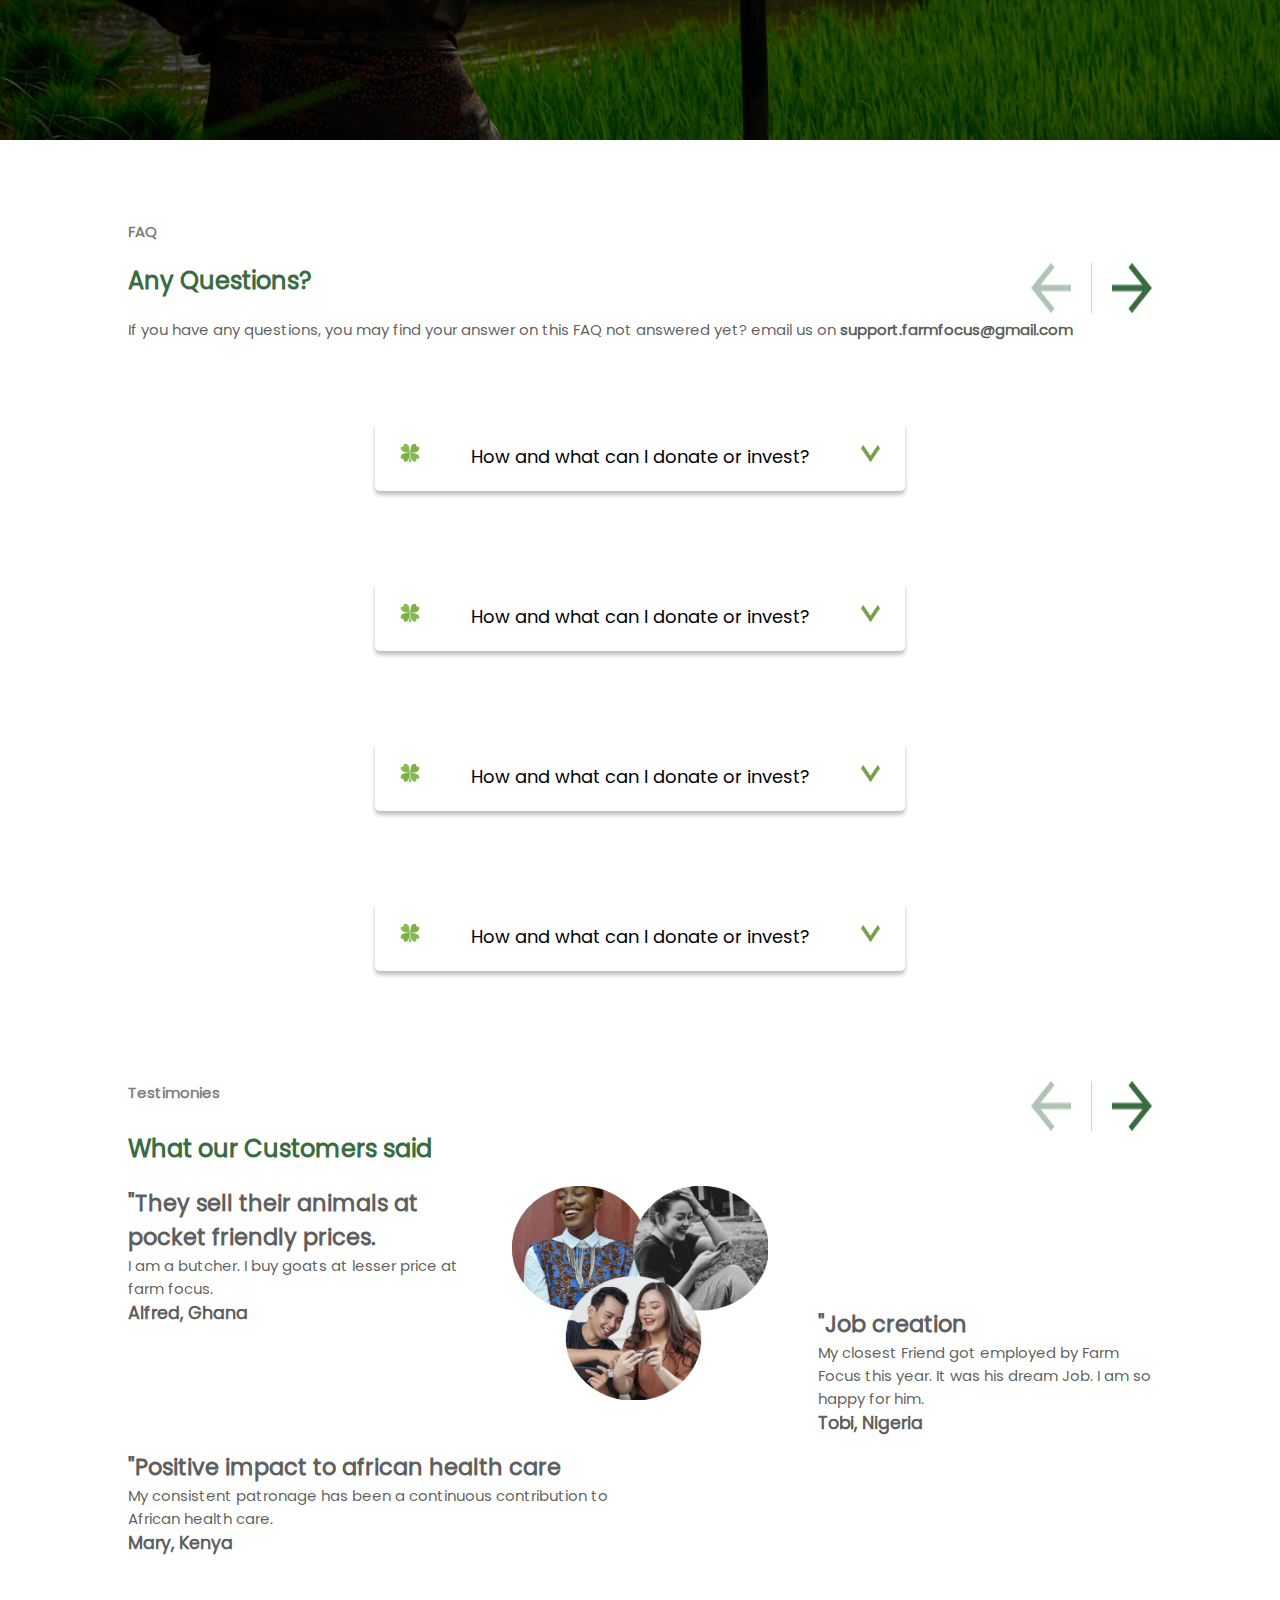
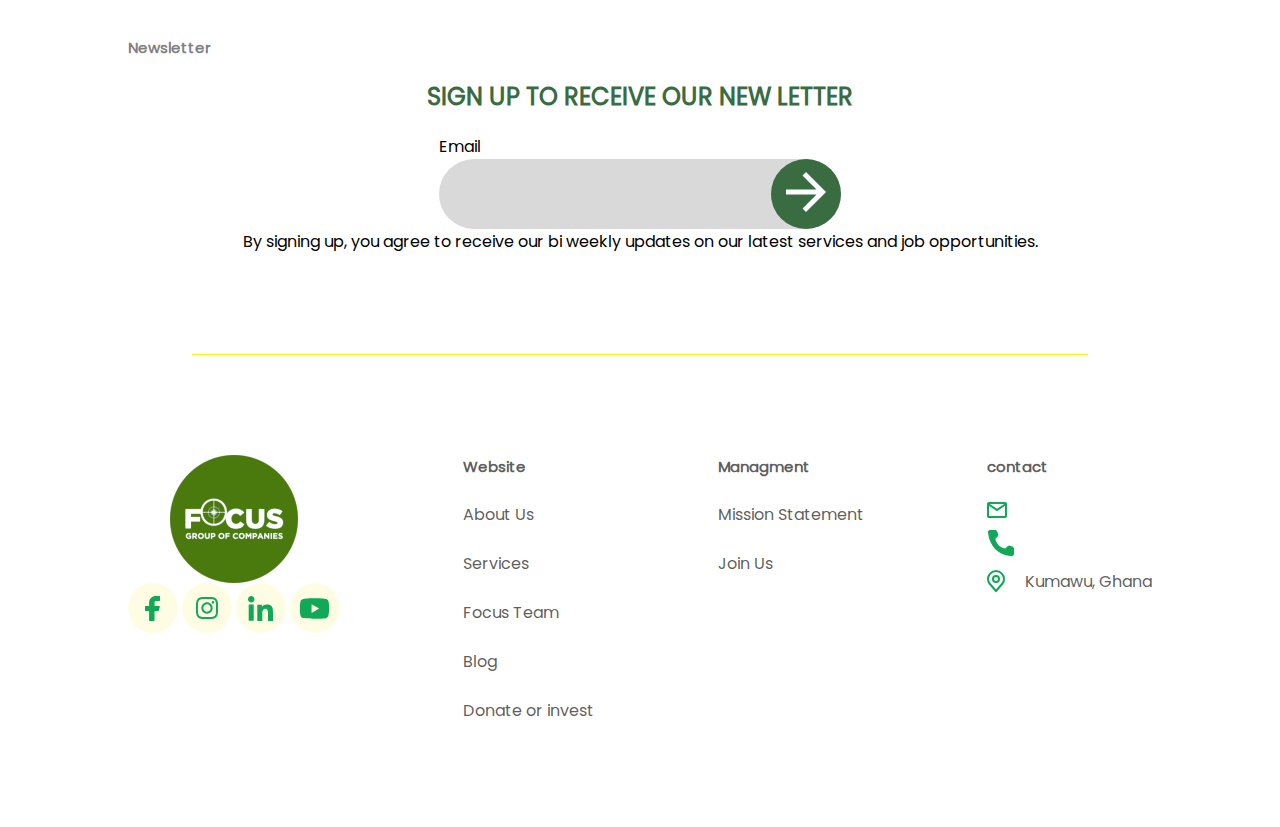
==== commit 172260ea: "Add files via upload" ====
--- a/index.html
+++ b/index.html
@@ -1,265 +1,266 @@
-<!DOCTYPE html>
-<html lang="en">
-
-<head>
-    <meta charset="UTF-8">
-    <meta http-equiv="X-UA-Compatible" content="IE=edge">
-    <meta name="viewport" content="width=device-width, initial-scale=1.0">
-    <link rel="stylesheet" href="styles/preset.css">
-    <link rel="stylesheet" href="styles/index.css">
-    <title>Focus</title>
-</head>
-
-<body>
-    <div id="main-section" class="section">
-        <header>
-            <div id="logo-background">
-                <img src="images/Logo.svg" alt="FOCUS" id="logo-img">
-            </div>
-            <nav class="head-nav">
-                <a href="#">Home</a>
-                <a href="#">About Us</a>
-                <a href="#">Services</a>
-                <a href="#">Focus Team</a>
-                <a href="#">Blog</a>
-                <a href="#">Donate or Invest</a>
-            </nav>
-            <a href="#" id="contact-us">Contact Us</a>
-        </header>
-        <main>
-            <div id="content">
-                <div id="main-head">Welcome to the Focus Family!</div>
-                <div id="content-body"><span>Buy</span> a goat or sheep today and <span>invest</span> in healthcare in Africa</div>
-                <div id="buttons">
-                    <button id="buy-now" class="button"><a href="#">Buy Now</a></button>
-                    <button id="learn-more" class="button"><a href="#">Learn more</a></button>
-                </div>
-            </div>
-            <img src="images/smartphone-designify-removebg-preview 1.png" id="phone-img"></img>
-        </main>
-    </div>
-    <div class="section sub-section" id="who-we-are">
-        <h4 class="section-head">Who we are</h4>
-        <div id="content">
-            <h3 class="text-head">Creating market for affordable meat in Africa</h3>
-            <p class="text">Focus Group of Companies is located in Kumawu, Ghana. Focus Group of Companies is aimed at solving the food insecurity in Africa through food processing and job creation <a href="#" class="learn-more">Learn more</a></p>
-        </div>
-    </div>
-    <div class="section sub-section" id="why-choose-us">
-        <h4 class="section-head">Why choose us</h4>
-        <h3 class="text-head">We feed Africa through farming and job creation</h3>
-        <div id="statistics">
-            <div class="stat">
-                <h2 class="stat-head">120K+</h2>
-                <div class="stat-body">Farmers joined with us</div>
-            </div>
-            <div class="stat-seperator"></div>
-            <div class="stat">
-                <h2 class="stat-head">10K+</h2>
-                <div class="stat-body">Partners Worldwide</div>
-            </div>
-            <div class="stat-seperator"></div>
-            <div class="stat">
-                <h2 class="stat-head">400K+</h2>
-                <div class="stat-body">Products sold Worldwide</div>
-            </div>
-        </div>
-        <a href="#" class="learn-more">Learn more</a>
-        <img src="images/Rectangle 5.png" class="section-img">
-    </div>
-    <div class="section sub-section" id="our-products">
-        <div class="head">
-            <h4 class="section-head">Our Products</h4>
-            <a href="#" class="learn-more">Learn more</a>
-        </div>
-        <div id="photos">
-            <img src="images/Rectangle 7.png" class="photo">
-            <img src="images/Rectangle 8.png" class="photo">
-            <img src="images/Rectangle 9.png" class="photo">
-        </div>
-    </div>
-    <div class="section sub-section" id="our-services">
-        <h4 class="section-head">Our Services</h4>
-        <div class="sub-section">
-            <h3 class="text-head">Focus Agric</h3>
-            <p class="text">We currently rear ships and goats. we work with over ten thousand local farmers to increase production. We have sold thousands of sheep and goats.</p>
-            <a href="#" class="learn-more">Learn more</a>
-            <img src="images/Rectangle 14.png" class="section-img">
-        </div>
-        <div class="sub-section">
-            <h3 class="text-head">Focus Pharmaceuticals</h3>
-            <p class="text">COVID-19 hit the world, and all of a sudden every country started focusing on somehow procuring a vaccine. The Americans made vaccines for themselves, the Europeans did so and likewise the Asians, but Africa was waiting for the surplus from
-                the other continents.</p>
-            <a href="#" class="learn-more">Learn more</a>
-            <img src="images/Rectangle 15.png" class="section-img">
-        </div>
-    </div>
-    <div class="section sub-section" id="blog">
-        <div class="head">
-            <h3 class="text-head">Blog</h3>
-            <div class="nav">
-                <img class="arrow-1 arrow" src="images/Vector.png">
-                <div class="seperator"></div>
-                <img class="arrow-2 arrow active" src="images/Vector.png">
-            </div>
-        </div>
-        <div id="blog-box">
-            <article class="blog-body">
-                <h4 class="text-head">Animal welfare in Africa: strength of cultural traditions, challenges and perspectives</h4>
-                <p class="text">Many Africans depend on livestock for food, income and other socio-economic benefits. The relationship between livestock and their owner in African conditions is often deep and complex. For example, cattle are commonly given names and
-                    may be kept longer than is economically justified because owners consider them as part of the household. Welfare of animals is often linked to the wealth of their owners, with lack of food and exposure to preventable diseases being
-                    major causes of impaired welfare. Therefore, ensuring the well-being of animals can contribute to the well-being of the people who keep them. <a href="#">Continue reading</a> </p>
-            </article>
-            <div id="seperator"></div>
-            <article class="blog-body">
-                <h4 class="text-head">Youth urged to venture into animal rearing</h4>
-                <p class="text">Accra, May 08, GNA – Mr Michael Opuni Frimpong, Acting General Manager, Agrihouse Foundation, has urged young people who have interest in entrepreneurship to venture into the animal rearing value chain. He said the sector was profitable
-                    and had a lot of economic prospects for young startups ranging from the rearing of animals to trading in animal products and animal feeds. Mr Frimpong said this on the sidelines of the 2022 Ghana Chicken Festival (GhaChick) event in
-                    Accra organised by the Agrihouse Foundation. <a href="#">Continue reading</a>
-                </p>
-            </article>
-        </div>
-        <div id="blog-nav">
-            <div class="bubble active"></div>
-            <div class="bubble"></div>
-            <div class="bubble"></div>
-            <div class="bubble"></div>
-        </div>
-    </div>
-    <div id="companies" class="section sub-section">
-        <div class="head">
-            <h4>We work with many amazing companies</h4>
-            <div class="nav">
-                <img class="arrow-1 arrow" src="images/Vector.png">
-                <div class="seperator"></div>
-                <img class="arrow-2 arrow active" src="images/Vector.png">
-            </div>
-        </div>
-        <div id="company-logos">
-            <img src="images/image 1.png" class="logo">
-            <img src="images/image 5.png" class="logo">
-            <img src="images/image 3.png" class="logo">
-        </div>
-    </div>
-    <div id="donate" class="section sub-section">
-        <div>
-            <h4>We are on a mission to solve Afica's food security problems</h4>
-            <h3>Will you like to donate towards our project or invest with us?</h3>
-            <h4>Together, we can make our dream come true.</h4>
-            <div id="buttons">
-                <a href="#" id="donate-button">Donate Now</a>
-                <a href="#" id="invest-button">Invest</a>
-            </div>
-            <h4 id="foot">Do you have qrestions about donating or investing? <a href="#">Contact Us</a></h4>
-        </div>
-    </div>
-    <div id="faq" class="section sub-section">
-        <h4 class="section-head">FAQ</h4>
-        <div class="head">
-            <h3 class="text-head">Any Questions?</h3>
-            <div class="nav">
-                <img class="arrow-1 arrow" src="images/Vector.png">
-                <div class="seperator"></div>
-                <img class="arrow-2 arrow active" src="images/Vector.png">
-            </div>
-        </div>
-        <p class="text">If you have any questions, you may find your answer on this FAQ not answered yet? email us on <strong><a href="mailto:support.farmfocus@gmail.com">support.farmfocus@gmail.com</a></strong></p>
-        <div id="questions">
-            <div class="question-card">How and what can I donate or invest?</div>
-            <div class="question-card">How and what can I donate or invest?</div>
-            <div class="question-card">How and what can I donate or invest?</div>
-            <div class="question-card">How and what can I donate or invest?</div>
-        </div>
-    </div>
-    <div id="testimonies" class="section sub-section">
-        <div class="head">
-            <h4 class="section-head">Testimonies</h4>
-            <div class="nav">
-                <img class="arrow-1 arrow" src="images/Vector.png">
-                <div class="seperator"></div>
-                <img class="arrow-2 arrow active" src="images/Vector.png">
-            </div>
-        </div>
-        <h3 class="text-head">What our Customers said</h3>
-        <div id="content">
-            <div class="text" id="testimony-1">
-                <h2>"They sell their animals at pocket friendly prices.</h2>
-                I am a butcher. I buy goats at lesser price at farm focus.
-                <h3>Alfred, Ghana</h3>
-            </div>
-            <img id="image" src="images/Group 62.png">
-            <div class="text" id="testimony-2">
-                <h2>"Job creation</h2>
-                My closest Friend got employed by Farm Focus this year. It was his dream Job. I am so happy for him.
-                <h3>Tobi, Nigeria</h3>
-            </div>
-            <div class="text" id="testimony-3">
-                <h2>"Positive impact to african health care</h2>
-                My consistent patronage has been a continuous contribution to African health care.
-                <h3>Mary, Kenya</h3>
-            </div>
-        </div>
-    </div>
-    <div class="bottom-section">
-        <div class="news-letter section sub-section">
-            <h4 class="section-head">Newsletter</h4>
-            <h3 class="text-head">SIGN UP TO RECEIVE OUR NEW LETTER</h3>
-            <form action="#" method="post">
-                <label for="email">Email</label>
-                <div class="email-field">
-                    <input type="email" name="email" id="email-input" required>
-                    <button type="submit"><img src="images/Vector (1).svg"></button>
-                </div>
-            </form>
-            <p class="foot">By signing up, you agree to receive our bi weekly updates on our latest services and job opportunities.</p>
-        </div>
-        <div id="seperator"></div>
-        <footer class="section sub-section">
-            <div class="links">
-                <img src="images/image 6.svg" />
-                <div class="social-links">
-                    <a href="#"><img src="images/Group 65.svg" /></a>
-                    <a href="#"><img src="images/Group 66.svg" /></a>
-                    <a href="#"><img src="images/Group 63.svg" /></a>
-                    <a href="#"><img src="images/Group 64.svg" /></a>
-                </div>
-            </div>
-            <div class="website">
-                <h3 class="text">Website</h3>
-                <h4 class="text"><a href="#">About Us</a></h4>
-                <h4 class="text"><a href="#">Services</a></h4>
-                <h4 class="text"><a href="#">Focus Team</a></h4>
-                <h4 class="text"><a href="#">Blog</a></h4>
-                <h4 class="text"><a href="#">Donate or invest</a></h4>
-            </div>
-            <div class="company">
-                <h3 class="text">Managment</h3>
-                <h4 class="text"><a href="#">Mission Statement</a></h4>
-                <h4 class="text"><a href="#">Join Us</a></h4>
-            </div>
-            <div class="contacts">
-                <h3 class="text">contact</h3>
-                <div class="contact-card">
-                    <a href="#">
-                        <img src="images/Vector (2).svg" />
-                        <span></span>
-                    </a>
-                </div>
-                <div class="contact-card">
-                    <a href="#">
-                        <img src="images/Vector (3).svg" />
-                        <span></span>
-                    </a>
-                </div>
-                <div class="contact-card">
-                    <a href="#">
-                        <img src="images/Group.svg" />
-                        <span>Kumawu, Ghana</span>
-                    </a>
-                </div>
-            </div>
-        </footer>
-    </div>
-</body>
-
+<!DOCTYPE html>
+<html lang="en">
+
+<head>
+    <meta charset="UTF-8">
+    <meta http-equiv="X-UA-Compatible" content="IE=edge">
+    <meta name="viewport" content="width=device-width, initial-scale=1.0">
+    <link rel="stylesheet" href="styles/preset.css">
+    <link rel="stylesheet" href="styles/index.css">
+    <link rel="shortcut icon" href="images/Logo.svg" type="image/x-icon">
+    <title>Focus</title>
+</head>
+
+<body>
+    <div id="main-section" class="section">
+        <header>
+            <div id="logo-background">
+                <img src="images/Logo.svg" alt="FOCUS" id="logo-img">
+            </div>
+            <nav class="head-nav">
+                <a href="/">Home</a>
+                <a href="/about.html">About Us</a>
+                <a href="/services.html">Services</a>
+                <a href="/team.html">Focus Team</a>
+                <a href="/#blog">Blog</a>
+                <a href="#">Donate or Invest</a>
+            </nav>
+            <a href="#" id="contact-us">Contact Us</a>
+        </header>
+        <main>
+            <div id="content">
+                <div id="main-head">Welcome to the Focus Family!</div>
+                <div id="content-body"><span>Buy</span> a goat or sheep today and <span>invest</span> in healthcare in Africa</div>
+                <div id="buttons">
+                    <button id="buy-now" class="button"><a href="#">Buy Now</a></button>
+                    <button id="learn-more" class="button"><a href="#">Learn more</a></button>
+                </div>
+            </div>
+            <img src="images/smartphone-designify-removebg-preview 1.png" id="phone-img"></img>
+        </main>
+    </div>
+    <div class="section sub-section" id="who-we-are">
+        <h4 class="section-head">Who we are</h4>
+        <div id="content">
+            <h3 class="text-head">Creating market for affordable meat in Africa</h3>
+            <p class="text">Focus Group of Companies is located in Kumawu, Ghana. Focus Group of Companies is aimed at solving the food insecurity in Africa through food processing and job creation <a href="#" class="learn-more">Learn more</a></p>
+        </div>
+    </div>
+    <div class="section sub-section" id="why-choose-us">
+        <h4 class="section-head">Why choose us</h4>
+        <h3 class="text-head">We feed Africa through farming and job creation</h3>
+        <div id="statistics">
+            <div class="stat">
+                <h2 class="stat-head">120K+</h2>
+                <div class="stat-body">Farmers joined with us</div>
+            </div>
+            <div class="stat-seperator"></div>
+            <div class="stat">
+                <h2 class="stat-head">10K+</h2>
+                <div class="stat-body">Partners Worldwide</div>
+            </div>
+            <div class="stat-seperator"></div>
+            <div class="stat">
+                <h2 class="stat-head">400K+</h2>
+                <div class="stat-body">Products sold Worldwide</div>
+            </div>
+        </div>
+        <a href="#" class="learn-more">Learn more</a>
+        <img src="images/Rectangle 5.png" class="section-img">
+    </div>
+    <div class="section sub-section" id="our-products">
+        <div class="head">
+            <h4 class="section-head">Our Products</h4>
+            <a href="#" class="learn-more">Learn more</a>
+        </div>
+        <div id="photos">
+            <img src="images/Rectangle 7.png" class="photo">
+            <img src="images/Rectangle 8.png" class="photo">
+            <img src="images/Rectangle 9.png" class="photo">
+        </div>
+    </div>
+    <div class="section sub-section" id="our-services">
+        <h4 class="section-head">Our Services</h4>
+        <div class="sub-section">
+            <h3 class="text-head">Focus Agric</h3>
+            <p class="text">We currently rear ships and goats. we work with over ten thousand local farmers to increase production. We have sold thousands of sheep and goats.</p>
+            <a href="#" class="learn-more">Learn more</a>
+            <img src="images/Rectangle 14.png" class="section-img">
+        </div>
+        <div class="sub-section">
+            <h3 class="text-head">Focus Pharmaceuticals</h3>
+            <p class="text">COVID-19 hit the world, and all of a sudden every country started focusing on somehow procuring a vaccine. The Americans made vaccines for themselves, the Europeans did so and likewise the Asians, but Africa was waiting for the surplus from
+                the other continents.</p>
+            <a href="#" class="learn-more">Learn more</a>
+            <img src="images/Rectangle 15.png" class="section-img">
+        </div>
+    </div>
+    <div class="section sub-section" id="blog">
+        <div class="head">
+            <h3 class="text-head">Blog</h3>
+            <div class="nav">
+                <img class="arrow-1 arrow" src="images/Vector.png">
+                <div class="seperator"></div>
+                <img class="arrow-2 arrow active" src="images/Vector.png">
+            </div>
+        </div>
+        <div id="blog-box">
+            <article class="blog-body">
+                <h4 class="text-head">Animal welfare in Africa: strength of cultural traditions, challenges and perspectives</h4>
+                <p class="text">Many Africans depend on livestock for food, income and other socio-economic benefits. The relationship between livestock and their owner in African conditions is often deep and complex. For example, cattle are commonly given names and
+                    may be kept longer than is economically justified because owners consider them as part of the household. Welfare of animals is often linked to the wealth of their owners, with lack of food and exposure to preventable diseases being
+                    major causes of impaired welfare. Therefore, ensuring the well-being of animals can contribute to the well-being of the people who keep them. <a href="#">Continue reading</a> </p>
+            </article>
+            <div id="seperator"></div>
+            <article class="blog-body">
+                <h4 class="text-head">Youth urged to venture into animal rearing</h4>
+                <p class="text">Accra, May 08, GNA – Mr Michael Opuni Frimpong, Acting General Manager, Agrihouse Foundation, has urged young people who have interest in entrepreneurship to venture into the animal rearing value chain. He said the sector was profitable
+                    and had a lot of economic prospects for young startups ranging from the rearing of animals to trading in animal products and animal feeds. Mr Frimpong said this on the sidelines of the 2022 Ghana Chicken Festival (GhaChick) event in
+                    Accra organised by the Agrihouse Foundation. <a href="#">Continue reading</a>
+                </p>
+            </article>
+        </div>
+        <div id="blog-nav">
+            <div class="bubble active"></div>
+            <div class="bubble"></div>
+            <div class="bubble"></div>
+            <div class="bubble"></div>
+        </div>
+    </div>
+    <div id="companies" class="section sub-section">
+        <div class="head">
+            <h4>We work with many amazing companies</h4>
+            <div class="nav">
+                <img class="arrow-1 arrow" src="images/Vector.png">
+                <div class="seperator"></div>
+                <img class="arrow-2 arrow active" src="images/Vector.png">
+            </div>
+        </div>
+        <div id="company-logos">
+            <img src="images/image 1.png" class="logo">
+            <img src="images/image 5.png" class="logo">
+            <img src="images/image 3.png" class="logo">
+        </div>
+    </div>
+    <div id="donate" class="section sub-section">
+        <div>
+            <h4>We are on a mission to solve Afica's food security problems</h4>
+            <h3>Will you like to donate towards our project or invest with us?</h3>
+            <h4>Together, we can make our dream come true.</h4>
+            <div id="buttons">
+                <a href="#" id="donate-button">Donate Now</a>
+                <a href="#" id="invest-button">Invest</a>
+            </div>
+            <h4 id="foot">Do you have qrestions about donating or investing? <a href="#">Contact Us</a></h4>
+        </div>
+    </div>
+    <div id="faq" class="section sub-section">
+        <h4 class="section-head">FAQ</h4>
+        <div class="head">
+            <h3 class="text-head">Any Questions?</h3>
+            <div class="nav">
+                <img class="arrow-1 arrow" src="images/Vector.png">
+                <div class="seperator"></div>
+                <img class="arrow-2 arrow active" src="images/Vector.png">
+            </div>
+        </div>
+        <p class="text">If you have any questions, you may find your answer on this FAQ not answered yet? email us on <strong><a href="mailto:support.farmfocus@gmail.com">support.farmfocus@gmail.com</a></strong></p>
+        <div id="questions">
+            <div class="question-card">How and what can I donate or invest?</div>
+            <div class="question-card">How and what can I donate or invest?</div>
+            <div class="question-card">How and what can I donate or invest?</div>
+            <div class="question-card">How and what can I donate or invest?</div>
+        </div>
+    </div>
+    <div id="testimonies" class="section sub-section">
+        <div class="head">
+            <h4 class="section-head">Testimonies</h4>
+            <div class="nav">
+                <img class="arrow-1 arrow" src="images/Vector.png">
+                <div class="seperator"></div>
+                <img class="arrow-2 arrow active" src="images/Vector.png">
+            </div>
+        </div>
+        <h3 class="text-head">What our Customers said</h3>
+        <div id="content">
+            <div class="text" id="testimony-1">
+                <h2>"They sell their animals at pocket friendly prices.</h2>
+                I am a butcher. I buy goats at lesser price at farm focus.
+                <h3>Alfred, Ghana</h3>
+            </div>
+            <img id="image" src="images/Group 62.png">
+            <div class="text" id="testimony-2">
+                <h2>"Job creation</h2>
+                My closest Friend got employed by Farm Focus this year. It was his dream Job. I am so happy for him.
+                <h3>Tobi, Nigeria</h3>
+            </div>
+            <div class="text" id="testimony-3">
+                <h2>"Positive impact to african health care</h2>
+                My consistent patronage has been a continuous contribution to African health care.
+                <h3>Mary, Kenya</h3>
+            </div>
+        </div>
+    </div>
+    <div class="bottom-section">
+        <div class="news-letter section sub-section">
+            <h4 class="section-head">Newsletter</h4>
+            <h3 class="text-head">SIGN UP TO RECEIVE OUR NEW LETTER</h3>
+            <form action="#" method="post">
+                <label for="email">Email</label>
+                <div class="email-field">
+                    <input type="email" name="email" id="email-input" required>
+                    <button type="submit"><img src="images/Vector (1).svg"></button>
+                </div>
+            </form>
+            <p class="foot">By signing up, you agree to receive our bi weekly updates on our latest services and job opportunities.</p>
+        </div>
+        <div id="seperator"></div>
+        <footer class="section sub-section">
+            <div class="links">
+                <img src="images/image 6.svg" />
+                <div class="social-links">
+                    <a href="#"><img src="images/Group 65.svg" /></a>
+                    <a href="#"><img src="images/Group 66.svg" /></a>
+                    <a href="#"><img src="images/Group 63.svg" /></a>
+                    <a href="#"><img src="images/Group 64.svg" /></a>
+                </div>
+            </div>
+            <div class="website">
+                <h3 class="text">Website</h3>
+                <h4 class="text"><a href="/about.html">About Us</a></h4>
+                <h4 class="text"><a href="/services.html">Services</a></h4>
+                <h4 class="text"><a href="/team.html">Focus Team</a></h4>
+                <h4 class="text"><a href="/#blog">Blog</a></h4>
+                <h4 class="text"><a href="#">Donate or invest</a></h4>
+            </div>
+            <div class="company">
+                <h3 class="text">Managment</h3>
+                <h4 class="text"><a href="#">Mission Statement</a></h4>
+                <h4 class="text"><a href="#">Join Us</a></h4>
+            </div>
+            <div class="contacts">
+                <h3 class="text">contact</h3>
+                <div class="contact-card">
+                    <a href="#">
+                        <img src="images/Vector (2).svg" />
+                        <span></span>
+                    </a>
+                </div>
+                <div class="contact-card">
+                    <a href="#">
+                        <img src="images/Vector (3).svg" />
+                        <span></span>
+                    </a>
+                </div>
+                <div class="contact-card">
+                    <a href="#">
+                        <img src="images/Group.svg" />
+                        <span>Kumawu, Ghana</span>
+                    </a>
+                </div>
+            </div>
+        </footer>
+    </div>
+</body>
+
 </html>--- a/styles/preset.css
+++ b/styles/preset.css
@@ -1,193 +1,217 @@
-@font-face {
-    font-family: poppins;
-    src: url(../fonts/Poppins-Regular.ttf);
-}
-
-@font-face {
-    font-family: poor;
-    src: url(../fonts/PoorRichardOpti.otf);
-}
-
-*,
-*::before,
-*::after {
-    margin: 0;
-    padding: 0;
-    box-sizing: border-box;
-}
-
-body {
-    font-family: poppins;
-}
-
-.section {
-    padding: 0 13vw;
-}
-
-a {
-    text-decoration: none;
-}
-
-header {
-    display: flex;
-    align-items: center;
-    width: 100%;
-    flex-wrap: wrap;
-    justify-content: center;
-    font-size: 14px;
-    z-index: 5;
-}
-
-.head-nav a::after {
-    display: block;
-    content: "";
-    width: 0;
-    height: 2px;
-    background-color: #eee50e;
-    transition: width 0.5s ease;
-}
-
-.head-nav a:hover::after {
-    width: 100%;
-}
-
-#logo-background {
-    background-color: #fff;
-    border-radius: 50%;
-    width: 100px;
-    height: 100px;
-    padding: 10px;
-    position: relative;
-    display: flex;
-}
-
-#logo-img {
-    width: 100%;
-}
-
-.head-nav a {
-    position: relative;
-    display: flex;
-    flex-direction: column;
-}
-
-.head-nav {
-    display: flex;
-    gap: 20px;
-    margin: 20px 63px;
-    flex-grow: 1;
-    text-align: center;
-    flex-wrap: wrap;
-    font-weight: 500;
-}
-
-#contact-us {
-    cursor: pointer;
-    border: 1px solid #fbf341;
-    margin: 10px;
-    padding: 5px;
-}
-
-.text {
-    font-weight: 400px;
-    color: rgba(0, 0, 0, 0.65);
-    font-size: 15px;
-}
-
-.text-head {
-    color: #396c41;
-    font-size: 24px;
-    font-weight: 600px;
-    margin-bottom: 50px;
-}
-
-
-/*      buttom section      */
-
-.bottom-section .news-letter {
-    text-align: center;
-}
-
-.bottom-section .news-letter .email-field {
-    max-width: 500px;
-    height: 70px;
-    border-radius: 40px;
-    background-color: #d9d9d9;
-    display: flex;
-    position: relative;
-    margin: auto;
-}
-
-.bottom-section .news-letter .email-field input {
-    flex: 1;
-    border: none;
-    outline: none;
-    background-color: transparent;
-    padding: 0 50px;
-    font-size: large;
-}
-
-.bottom-section .news-letter .email-field button {
-    width: 70px;
-    height: 70px;
-    border-radius: 50%;
-    background-color: #396c41;
-    border: none;
-}
-
-.bottom-section .news-letter .section-head,
-.bottom-section .news-letter form {
-    text-align: left;
-}
-
-.bottom-section .news-letter form {
-    width: fit-content;
-    margin: auto;
-}
-
-.bottom-section footer {
-    display: flex;
-    justify-content: space-between;
-}
-
-.bottom-section footer .links {
-    display: flex;
-    flex-direction: column;
-    align-items: center;
-}
-
-.bottom-section footer h4 a,
-.bottom-section footer span {
-    font-weight: 500;
-    font-size: 16px;
-    color: rgba(0, 0, 0, 0.65);
-}
-
-.bottom-section footer h4,
-.bottom-section footer h3 {
-    margin-bottom: 24px;
-}
-
-.bottom-section #seperator {
-    width: 70%;
-    height: 1px;
-    background-color: #fcf20f;
-    margin: 200px auto;
-}
-
-.bottom-section footer .contacts .contact-card a {
-    display: flex;
-    align-items: center;
-    justify-content: space-between;
-    gap: 20px;
-    margin: 12px 0;
-}
-
-@media(max-width:800px) {
-    .bottom-section footer {
-        flex-direction: column;
-        align-items: center;
-        gap: 70px;
-        text-align: center;
-    }
+@font-face {
+    font-family: poppins;
+    src: url(../fonts/Poppins-Regular.ttf);
+}
+
+@font-face {
+    font-family: poor;
+    src: url(../fonts/PoorRichardOpti.otf);
+}
+
+*,
+*::before,
+*::after {
+    margin: 0;
+    padding: 0;
+    box-sizing: border-box;
+}
+
+html {
+    scroll-behavior: smooth;
+}
+
+body {
+    font-family: poppins;
+}
+
+.section {
+    padding: 0 10vw;
+}
+
+a {
+    text-decoration: none;
+}
+
+.top-section {
+    padding-top: 60px;
+}
+
+.sub-section {
+    margin-bottom: 80px;
+    position: relative;
+}
+
+header {
+    display: flex;
+    align-items: center;
+    width: 100%;
+    flex-wrap: wrap;
+    justify-content: space-around;
+    font-size: 14px;
+    z-index: 5;
+    gap: 50px;
+    margin-bottom: 100px;
+}
+
+.head-nav a::after {
+    display: block;
+    content: "";
+    width: 0;
+    height: 2px;
+    background-color: #eee50e;
+    transition: width 0.5s ease;
+}
+
+.head-nav a:hover::after {
+    width: 100%;
+}
+
+.header-container {
+    background-color: #396c41;
+    padding: 10px;
+}
+
+.head-nav a,
+header #contact-us {
+    color: #fff;
+}
+
+#logo-background {
+    background-color: #fff;
+    border-radius: 50%;
+    width: 100px;
+    height: 100px;
+    padding: 10px;
+    position: relative;
+    display: flex;
+}
+
+#logo-img {
+    width: 100%;
+}
+
+.head-nav a {
+    position: relative;
+    display: flex;
+    flex-direction: column;
+}
+
+.head-nav {
+    display: flex;
+    gap: 20px;
+    margin: 20px 0px;
+    text-align: center;
+    flex-wrap: wrap;
+    flex-grow: 1;
+    font-weight: 500;
+}
+
+#contact-us {
+    cursor: pointer;
+    border: 1px solid #fbf341;
+    padding: 5px;
+}
+
+.text {
+    font-weight: 400px;
+    color: rgba(0, 0, 0, 0.65);
+    font-size: 15px;
+}
+
+.text-head {
+    color: #396c41;
+    font-size: 24px;
+    font-weight: 600px;
+    margin-bottom: 20px;
+}
+
+
+/*      buttom section      */
+
+.bottom-section .news-letter {
+    text-align: center;
+}
+
+.bottom-section .news-letter .email-field {
+    height: 70px;
+    border-radius: 40px;
+    background-color: #d9d9d9;
+    display: flex;
+    position: relative;
+    margin: auto;
+}
+
+.bottom-section .news-letter .email-field input {
+    flex: 1;
+    border: none;
+    outline: none;
+    background-color: transparent;
+    padding: 0 50px;
+    font-size: large;
+    max-width: 50vw;
+}
+
+.bottom-section .news-letter .email-field button {
+    width: 70px;
+    height: 70px;
+    border-radius: 50%;
+    background-color: #396c41;
+    border: none;
+}
+
+.bottom-section .news-letter .section-head,
+.bottom-section .news-letter form {
+    text-align: left;
+}
+
+.bottom-section .news-letter form {
+    width: fit-content;
+    margin: auto;
+}
+
+.bottom-section footer {
+    display: flex;
+    justify-content: space-between;
+}
+
+.bottom-section footer .links {
+    display: flex;
+    flex-direction: column;
+    align-items: center;
+}
+
+.bottom-section footer h4 a,
+.bottom-section footer span {
+    font-weight: 500;
+    font-size: 16px;
+    color: rgba(0, 0, 0, 0.65);
+}
+
+.bottom-section footer h4,
+.bottom-section footer h3 {
+    margin-bottom: 24px;
+}
+
+.bottom-section #seperator {
+    width: 70%;
+    height: 1px;
+    background-color: #fcf20f;
+    margin: 100px auto;
+}
+
+.bottom-section footer .contacts .contact-card a {
+    display: flex;
+    align-items: center;
+    justify-content: space-between;
+    gap: 20px;
+    margin: 12px 0;
+}
+
+@media(max-width:800px) {
+    .bottom-section footer {
+        flex-direction: column;
+        align-items: center;
+        gap: 70px;
+        text-align: center;
+    }
 }--- a/styles/index.css
+++ b/styles/index.css
@@ -1,488 +1,484 @@
-.section-head {
-    font-weight: 600px;
-    color: rgba(0, 0, 0, 0.5);
-    font-size: 15px;
-    margin-bottom: 20px;
-}
-
-.sub-section {
-    margin-bottom: 80px;
-    position: relative;
-}
-
-.learn-more {
-    color: #eee50e;
-    text-decoration: underline;
-    display: block;
-}
-
-.learn-more::after {
-    content: url(../images/Arrow\ 1.svg);
-    display: inline;
-    margin-left: 5px;
-}
-
-.section-img {
-    position: absolute;
-    top: 0;
-    right: 0;
-    z-index: -1;
-    width: 30vw;
-}
-
-.head {
-    display: flex;
-    justify-content: space-between;
-    align-items: flex-start;
-}
-
-.nav {
-    display: flex;
-    position: relative;
-}
-
-.nav .arrow-1 {
-    transform: rotateZ(180deg);
-}
-
-.nav .arrow {
-    opacity: 0.4;
-}
-
-.nav .arrow.active {
-    opacity: 1;
-}
-
-.nav .seperator {
-    width: 1px;
-    height: 50px;
-    background-color: #eee50e;
-    margin: 0 20px;
-}
-
-
-/*      main-section        */
-
-#main-section {
-    background-image: url(../images/main-page-background.svg);
-    background-repeat: no-repeat;
-    background-size: cover;
-    background-position: bottom;
-    width: 100%;
-    padding-top: 60px;
-    padding-bottom: 440px;
-    color: #fff;
-    position: relative;
-}
-
-#main-section a {
-    color: #fff;
-    text-align: center;
-}
-
-#main-section #main-head {
-    font-family: poor;
-    font-size: 56px;
-    font-weight: 400;
-    width: 50vw;
-    margin: 80px 0 30px 0;
-}
-
-#main-section #content-body {
-    width: 45vw;
-    font-weight: 600;
-}
-
-#main-section #content {
-    font-family: poppins;
-    text-align: left;
-    font-size: 24px;
-    z-index: 1;
-}
-
-#main-section .button {
-    width: 165px;
-    height: 75px;
-    border: 1px #fff solid;
-    border-radius: 5px;
-    background: transparent;
-    margin: 50px 20px;
-    font-size: 24px;
-    position: relative;
-}
-
-#main-section .button a {
-    position: absolute;
-    display: flex;
-    align-items: center;
-    justify-content: center;
-    top: 0;
-    left: 0;
-    height: 100%;
-    width: 100%;
-}
-
-#main-section #buy-now a {
-    color: #eee50e;
-}
-
-#main-section #buy-now {
-    background-color: #fff;
-}
-
-#main-section #content span {
-    color: #eee50e;
-}
-
-#main-section main {
-    display: flex;
-    z-index: 1;
-}
-
-#main-section #phone-img {
-    position: absolute;
-    right: 0;
-    width: 50%;
-}
-
-
-/*      who-we-are      */
-
-#who-we-are {
-    transform: translateY(-20px);
-}
-
-#who-we-are #content {
-    display: flex;
-    justify-content: space-between;
-    gap: 100px;
-}
-
-@media(max-width:500px) {
-    .sub-section {
-        transform: translateY(-100px);
-    }
-    #who-we-are #content {
-        flex-direction: column;
-        gap: 20px;
-    }
-}
-
-
-/*      why-choose-us       */
-
-#why-choose-us {
-    position: relative;
-}
-
-#why-choose-us #statistics {
-    display: flex;
-    justify-content: space-evenly;
-    text-align: center;
-    align-items: center;
-    position: relative;
-    max-width: 712px;
-    height: 158px;
-    overflow: visible;
-    background-color: #396c41;
-    color: #fff;
-}
-
-#why-choose-us .stat {
-    display: flex;
-    flex-direction: column;
-    justify-content: space-evenly;
-    height: 100%;
-}
-
-#why-choose-us #statistics .stat-seperator {
-    width: 1px;
-    height: 70px;
-    background-color: rgba(255, 255, 255, 0.35);
-}
-
-#why-choose-us .section-img {
-    right: 13vw;
-    width: auto;
-}
-
-@media(max-width: 1320px) {
-    #why-choose-us .section-img {
-        transform: translateY(20%);
-    }
-    #why-choose-us #statistics {
-        flex-direction: column;
-        width: fit-content;
-        height: fit-content;
-    }
-}
-
-@media(max-width: 780px) {
-    #why-choose-us .section-img {
-        display: none;
-    }
-    #why-choose-us #statistics {
-        margin: auto;
-    }
-}
-
-
-/*      our products        */
-
-#our-products {
-    margin-top: 200px;
-}
-
-#our-products #head {
-    display: flex;
-    justify-content: space-between;
-}
-
-#our-products #photos {
-    display: flex;
-    flex-wrap: wrap;
-    justify-content: space-between;
-    position: relative;
-}
-
-#our-products .photo {
-    width: 30%;
-}
-
-
-/*      our services        */
-
-#our-services .text {
-    width: 50%;
-}
-
-#our-services .sub-section {
-    margin-bottom: 20vw;
-}
-
-#our-services .text-head {
-    width: 50vw;
-}
-
-
-/*      blog        */
-
-#blog #blog-box {
-    display: flex;
-    box-shadow: -21px -25px 0 0 #396c41, -21px 0 0 0 #396c41, 0 -25px 0 0 #396c41;
-    border-radius: 50px;
-    padding: 20px;
-    position: relative;
-    justify-content: space-between;
-    align-items: center;
-}
-
-#blog #blog-box #seperator {
-    position: relative;
-    width: 1px;
-    height: 300px;
-    background-color: #fcf20f;
-    margin: 0 20px;
-}
-
-#blog #blog-box a {
-    color: #eee50e;
-}
-
-#blog #blog-nav {
-    display: flex;
-    justify-content: space-between;
-    width: 15vw;
-    align-items: center;
-    margin: 50px auto;
-}
-
-#blog #blog-nav .bubble {
-    width: 15px;
-    height: 15px;
-    background-color: rgba(57, 108, 65, 0.46);
-    border-radius: 50%;
-}
-
-#blog #blog-nav .bubble.active {
-    width: 25px;
-    height: 25px;
-    background-color: #eee50e;
-}
-
-@media(max-width: 810px) {
-    #blog #blog-box {
-        flex-direction: column;
-    }
-    #blog #blog-box #seperator {
-        transform: rotateZ(90deg);
-        height: 30vw;
-    }
-}
-
-
-/*      companies       */
-
-#companies #company-logos {
-    display: flex;
-    justify-content: space-around;
-    align-items: center;
-    width: 100%;
-    flex-wrap: wrap;
-}
-
-#companies h4 {
-    color: #396c41;
-    font-weight: 400;
-    font-size: 24px;
-}
-
-
-/*      donate      */
-
-#donate {
-    color: #fff;
-    text-align: center;
-    background-image: url(../images/Rectangle\ 26.png);
-    background-size: cover;
-    min-height: 700px;
-    width: 100%;
-    display: flex;
-    align-items: center;
-    justify-content: center;
-}
-
-#donate h4 {
-    font-weight: 500;
-    font-size: 20px;
-}
-
-#donate h3 {
-    font-weight: 700;
-    font-size: 32px;
-}
-
-#donate #buttons {
-    display: flex;
-    width: 40vw;
-    margin: auto;
-    justify-content: space-around;
-    flex-wrap: wrap;
-}
-
-#donate #buttons a {
-    width: 250px;
-    height: 100px;
-    display: flex;
-    align-items: center;
-    justify-content: center;
-    font-weight: 800;
-    font-size: 36px;
-    border-radius: 10px;
-    margin: 10px;
-}
-
-#donate #buttons #invest-button {
-    color: #000;
-    background-color: #fff;
-}
-
-#donate #donate-button {
-    background-color: #3ed055;
-    color: #fff;
-}
-
-#donate #foot {
-    font-weight: 500;
-    font-size: 24px;
-}
-
-#donate #foot a {
-    color: #eee50e;
-    text-decoration: underline;
-}
-
-
-/*      faq         */
-
-#faq a {
-    color: rgba(0, 0, 0, 0.65);
-}
-
-#faq #questions {
-    font-size: 18px;
-    font-weight: 500;
-    display: flex;
-    flex-wrap: wrap;
-    justify-content: space-around;
-    gap: 30px;
-    margin-top: 50px;
-}
-
-#faq .question-card::before {
-    content: url(../images/emojione_four-leaf-clover.svg);
-    display: block;
-}
-
-#faq .question-card::after {
-    content: url(../images/Vector.svg);
-    display: block;
-}
-
-#faq .question-card {
-    width: 530px;
-    height: 70px;
-    display: flex;
-    justify-content: space-around;
-    align-items: center;
-    box-shadow: 0px 4px 4px rgba(0, 0, 0, 0.25);
-    border-radius: 5px;
-    margin: 30px 0;
-}
-
-
-/*      testimonies     */
-
-#testimonies #content {
-    display: grid;
-    grid-template-columns: 2fr 1fr 2fr;
-    gap: 50px;
-}
-
-#testimonies #image {
-    grid-column: 2;
-    grid-row: 1 / span 2;
-    align-self: end;
-    background-image: url(../images/Group\ 62.png);
-    background-size: cover;
-    width: 20vw;
-}
-
-#testimonies #content #testimony-1 {
-    grid-row: 1/span 2;
-}
-
-#testimonies #content #testimony-2 {
-    grid-row: 1/ span 3;
-    align-self: center;
-}
-
-#testimonies #content #testimony-3 {
-    grid-column: 1 / span 2;
-    width: 80%;
-}
-
-@media(max-width:880px) {
-    #testimonies #content #testimony-1 {
-        grid-column: 1/span 2;
-        grid-row: 1/ span 1;
-    }
-    #testimonies #content #image {
-        grid-row: 2/ span 1;
-        grid-column: 1;
-    }
-    #testimonies #content #testimony-2 {
-        grid-column: 2/ span 2;
-        grid-row: 2;
-    }
+.section-head {
+    font-weight: 600px;
+    color: rgba(0, 0, 0, 0.5);
+    font-size: 15px;
+    margin-bottom: 20px;
+}
+
+.learn-more {
+    color: #eee50e;
+    text-decoration: underline;
+    display: block;
+}
+
+.learn-more::after {
+    content: url(../images/Arrow\ 1.svg);
+    display: inline;
+    margin-left: 5px;
+}
+
+.section-img {
+    position: absolute;
+    top: 0;
+    right: 0;
+    z-index: -1;
+    width: 30vw;
+}
+
+.head {
+    display: flex;
+    justify-content: space-between;
+    align-items: flex-start;
+}
+
+.nav {
+    display: flex;
+    position: relative;
+}
+
+.nav .arrow-1 {
+    transform: rotateZ(180deg);
+}
+
+.nav .arrow {
+    opacity: 0.4;
+}
+
+.nav .arrow.active {
+    opacity: 1;
+}
+
+.nav .seperator {
+    width: 1px;
+    height: 50px;
+    background-color: #eee50e;
+    margin: 0 20px;
+}
+
+
+/*      main-section        */
+
+#main-section {
+    background-image: url(../images/main-page-background.svg);
+    background-repeat: no-repeat;
+    background-size: cover;
+    background-position: bottom;
+    width: 100%;
+    padding-top: 60px;
+    padding-bottom: 440px;
+    color: #fff;
+    position: relative;
+}
+
+#main-section a {
+    color: #fff;
+    text-align: center;
+}
+
+#main-section #main-head {
+    font-family: poor;
+    font-size: 56px;
+    font-weight: 400;
+    width: 50vw;
+    margin: 80px 0 30px 0;
+}
+
+#main-section #content-body {
+    width: 45vw;
+    font-weight: 600;
+}
+
+#main-section #content {
+    font-family: poppins;
+    text-align: left;
+    font-size: 24px;
+    z-index: 1;
+}
+
+#main-section .button {
+    width: 165px;
+    height: 75px;
+    border: 1px #fff solid;
+    border-radius: 5px;
+    background: transparent;
+    margin: 50px 20px;
+    font-size: 24px;
+    position: relative;
+}
+
+#main-section .button a {
+    position: absolute;
+    display: flex;
+    align-items: center;
+    justify-content: center;
+    top: 0;
+    left: 0;
+    height: 100%;
+    width: 100%;
+}
+
+#main-section #buy-now a {
+    color: #eee50e;
+}
+
+#main-section #buy-now {
+    background-color: #fff;
+}
+
+#main-section #content span {
+    color: #eee50e;
+}
+
+#main-section main {
+    display: flex;
+    z-index: 1;
+}
+
+#main-section #phone-img {
+    position: absolute;
+    right: 0;
+    width: 50%;
+}
+
+
+/*      who-we-are      */
+
+#who-we-are {
+    transform: translateY(-20px);
+}
+
+#who-we-are #content {
+    display: flex;
+    justify-content: space-between;
+    gap: 100px;
+}
+
+@media(max-width:500px) {
+    #who-we-are #content {
+        flex-direction: column;
+        gap: 20px;
+    }
+}
+
+
+/*      why-choose-us       */
+
+#why-choose-us {
+    position: relative;
+}
+
+#why-choose-us #statistics {
+    display: flex;
+    justify-content: space-evenly;
+    text-align: center;
+    align-items: center;
+    position: relative;
+    max-width: 712px;
+    height: 158px;
+    overflow: visible;
+    background-color: #396c41;
+    color: #fff;
+}
+
+#why-choose-us .stat {
+    display: flex;
+    flex-direction: column;
+    justify-content: space-evenly;
+    height: 100%;
+}
+
+#why-choose-us #statistics .stat-seperator {
+    width: 1px;
+    height: 70px;
+    background-color: rgba(255, 255, 255, 0.35);
+}
+
+#why-choose-us .section-img {
+    right: 13vw;
+    width: auto;
+}
+
+@media(max-width: 1320px) {
+    #why-choose-us .section-img {
+        transform: translateY(20%);
+    }
+    #why-choose-us #statistics {
+        flex-direction: column;
+        width: fit-content;
+        height: fit-content;
+    }
+}
+
+@media(max-width: 780px) {
+    #why-choose-us .section-img {
+        display: none;
+    }
+    #why-choose-us #statistics {
+        margin: auto;
+    }
+}
+
+
+/*      our products        */
+
+#our-products {
+    margin-top: 200px;
+}
+
+#our-products #head {
+    display: flex;
+    justify-content: space-between;
+}
+
+#our-products #photos {
+    display: flex;
+    flex-wrap: wrap;
+    justify-content: space-between;
+    position: relative;
+}
+
+#our-products .photo {
+    width: 30%;
+}
+
+
+/*      our services        */
+
+#our-services .text {
+    width: 50%;
+}
+
+#our-services .sub-section {
+    margin-bottom: 20vw;
+}
+
+#our-services .text-head {
+    width: 50vw;
+}
+
+
+/*      blog        */
+
+#blog #blog-box {
+    display: flex;
+    box-shadow: -21px -25px 0 0 #396c41, -21px 0 0 0 #396c41, 0 -25px 0 0 #396c41;
+    border-radius: 50px;
+    padding: 20px;
+    position: relative;
+    justify-content: space-between;
+    align-items: center;
+}
+
+#blog #blog-box #seperator {
+    position: relative;
+    width: 1px;
+    height: 300px;
+    background-color: #fcf20f;
+    margin: 0 20px;
+}
+
+#blog #blog-box a {
+    color: #eee50e;
+}
+
+#blog #blog-nav {
+    display: flex;
+    justify-content: space-between;
+    width: 100px;
+    align-items: center;
+    margin: 50px auto;
+}
+
+#blog #blog-nav .bubble {
+    width: 15px;
+    height: 15px;
+    background-color: rgba(57, 108, 65, 0.46);
+    border-radius: 50%;
+}
+
+#blog #blog-nav .bubble.active {
+    width: 25px;
+    height: 25px;
+    background-color: #eee50e;
+}
+
+@media(max-width: 810px) {
+    #blog #blog-box {
+        flex-direction: column;
+    }
+    #blog #blog-box #seperator {
+        transform: rotateZ(90deg);
+        height: 30vw;
+    }
+}
+
+
+/*      companies       */
+
+#companies #company-logos {
+    display: flex;
+    justify-content: space-around;
+    align-items: center;
+    width: 100%;
+    flex-wrap: wrap;
+}
+
+#companies #company-logos img {
+    max-width: 100%;
+}
+
+#companies h4 {
+    color: #396c41;
+    font-weight: 400;
+    font-size: 24px;
+}
+
+
+/*      donate      */
+
+#donate {
+    color: #fff;
+    text-align: center;
+    background-image: url(../images/Rectangle\ 26.png);
+    background-size: cover;
+    min-height: 700px;
+    width: 100%;
+    display: flex;
+    align-items: center;
+    justify-content: center;
+}
+
+#donate h4 {
+    font-weight: 500;
+    font-size: 20px;
+}
+
+#donate h3 {
+    font-weight: 700;
+    font-size: 32px;
+}
+
+#donate #buttons {
+    display: flex;
+    width: 40vw;
+    margin: auto;
+    justify-content: space-around;
+    flex-wrap: wrap;
+}
+
+#donate #buttons a {
+    width: 250px;
+    height: 100px;
+    display: flex;
+    align-items: center;
+    justify-content: center;
+    font-weight: 800;
+    font-size: 36px;
+    border-radius: 10px;
+    margin: 10px;
+}
+
+#donate #buttons #invest-button {
+    color: #000;
+    background-color: #fff;
+}
+
+#donate #donate-button {
+    background-color: #3ed055;
+    color: #fff;
+}
+
+#donate #foot {
+    font-weight: 500;
+    font-size: 24px;
+}
+
+#donate #foot a {
+    color: #eee50e;
+    text-decoration: underline;
+}
+
+
+/*      faq         */
+
+#faq a {
+    color: rgba(0, 0, 0, 0.65);
+}
+
+#faq #questions {
+    font-size: 18px;
+    font-weight: 500;
+    display: flex;
+    flex-wrap: wrap;
+    justify-content: space-around;
+    gap: 30px;
+    margin-top: 50px;
+}
+
+#faq .question-card::before {
+    content: url(../images/emojione_four-leaf-clover.svg);
+    display: block;
+}
+
+#faq .question-card::after {
+    content: url(../images/Vector.svg);
+    display: block;
+}
+
+#faq .question-card {
+    width: 530px;
+    height: 70px;
+    display: flex;
+    justify-content: space-around;
+    align-items: center;
+    box-shadow: 0px 4px 4px rgba(0, 0, 0, 0.25);
+    border-radius: 5px;
+    margin: 30px 0;
+}
+
+
+/*      testimonies     */
+
+#testimonies #content {
+    display: grid;
+    grid-template-columns: 2fr 1fr 2fr;
+    gap: 50px;
+}
+
+#testimonies #image {
+    grid-column: 2;
+    grid-row: 1 / span 2;
+    align-self: end;
+    background-image: url(../images/Group\ 62.png);
+    background-size: cover;
+    width: 20vw;
+}
+
+#testimonies #content #testimony-1 {
+    grid-row: 1/span 2;
+}
+
+#testimonies #content #testimony-2 {
+    grid-row: 1/ span 3;
+    align-self: center;
+}
+
+#testimonies #content #testimony-3 {
+    grid-column: 1 / span 2;
+    width: 80%;
+}
+
+@media(max-width:880px) {
+    #testimonies #content #testimony-1 {
+        grid-column: 1/span 2;
+        grid-row: 1/ span 1;
+    }
+    #testimonies #content #image {
+        grid-row: 2/ span 1;
+        grid-column: 1;
+    }
+    #testimonies #content #testimony-2 {
+        grid-column: 2/ span 2;
+        grid-row: 2;
+    }
 }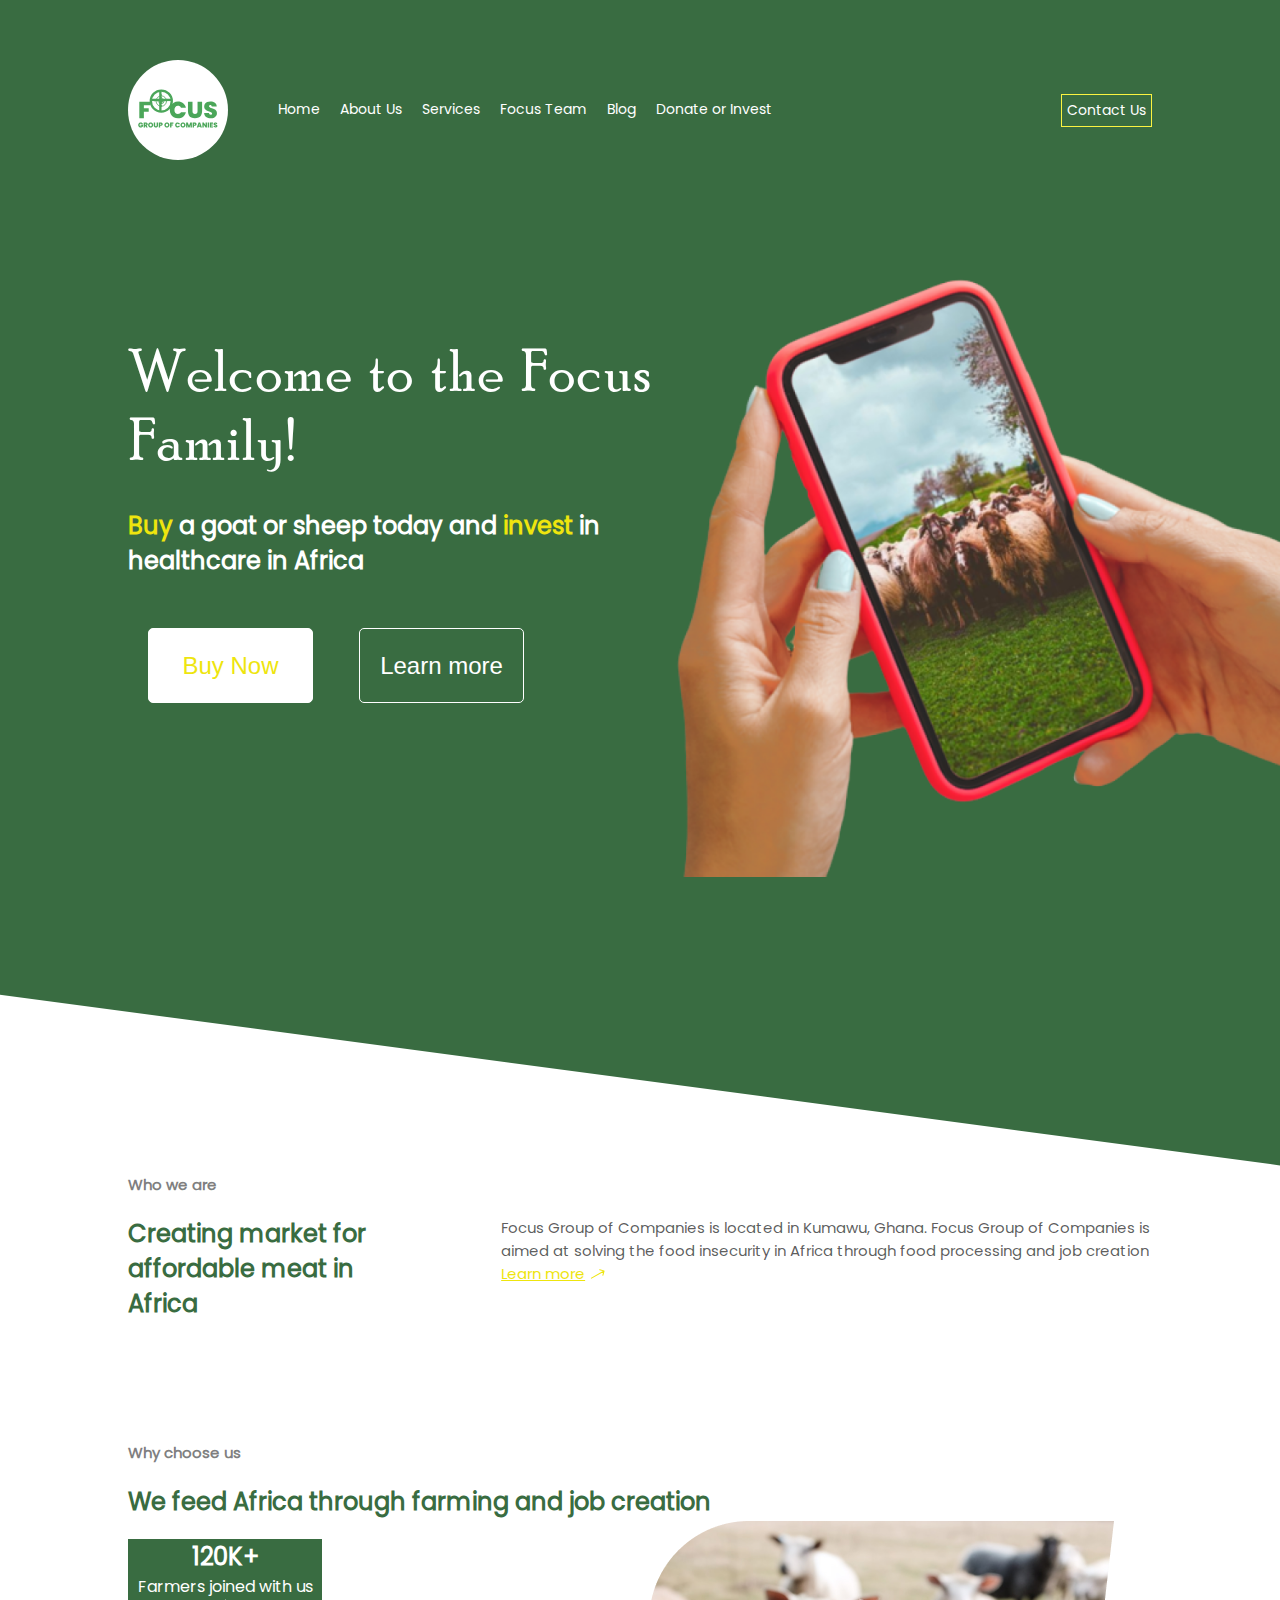
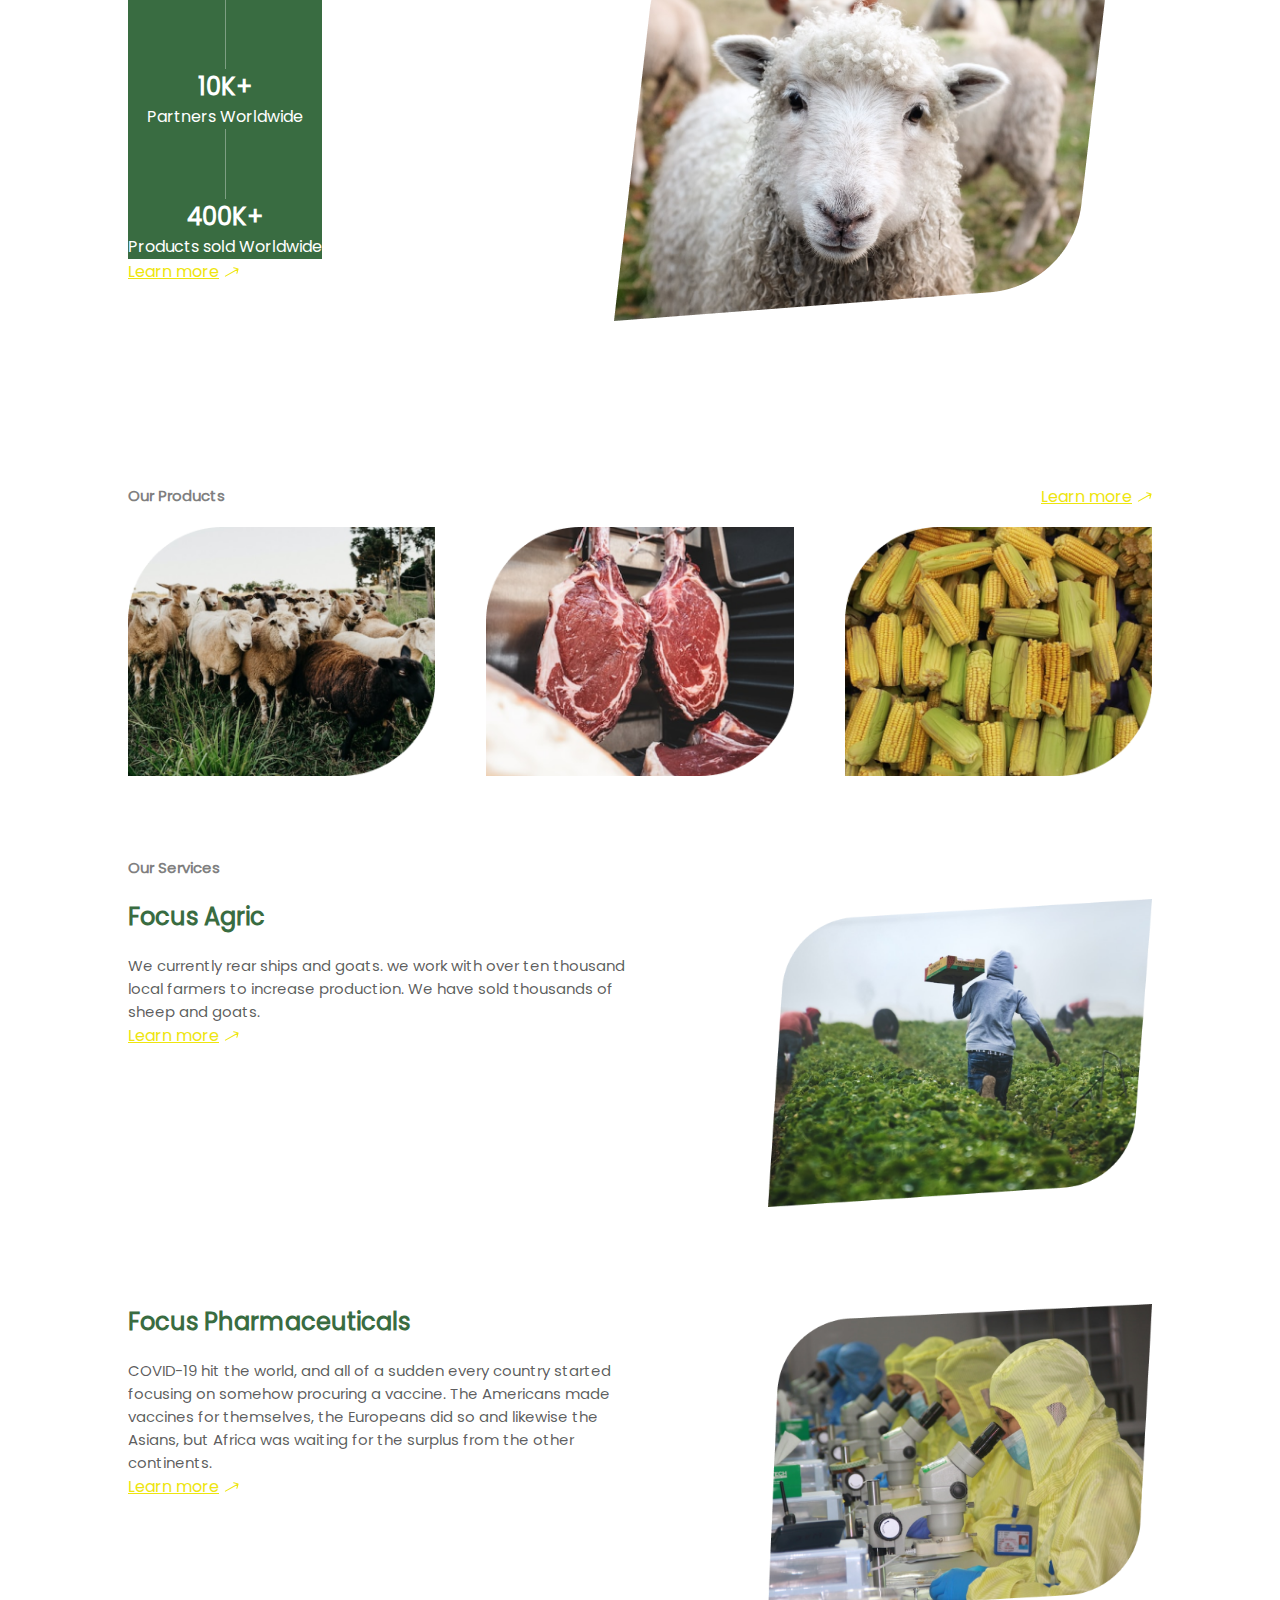
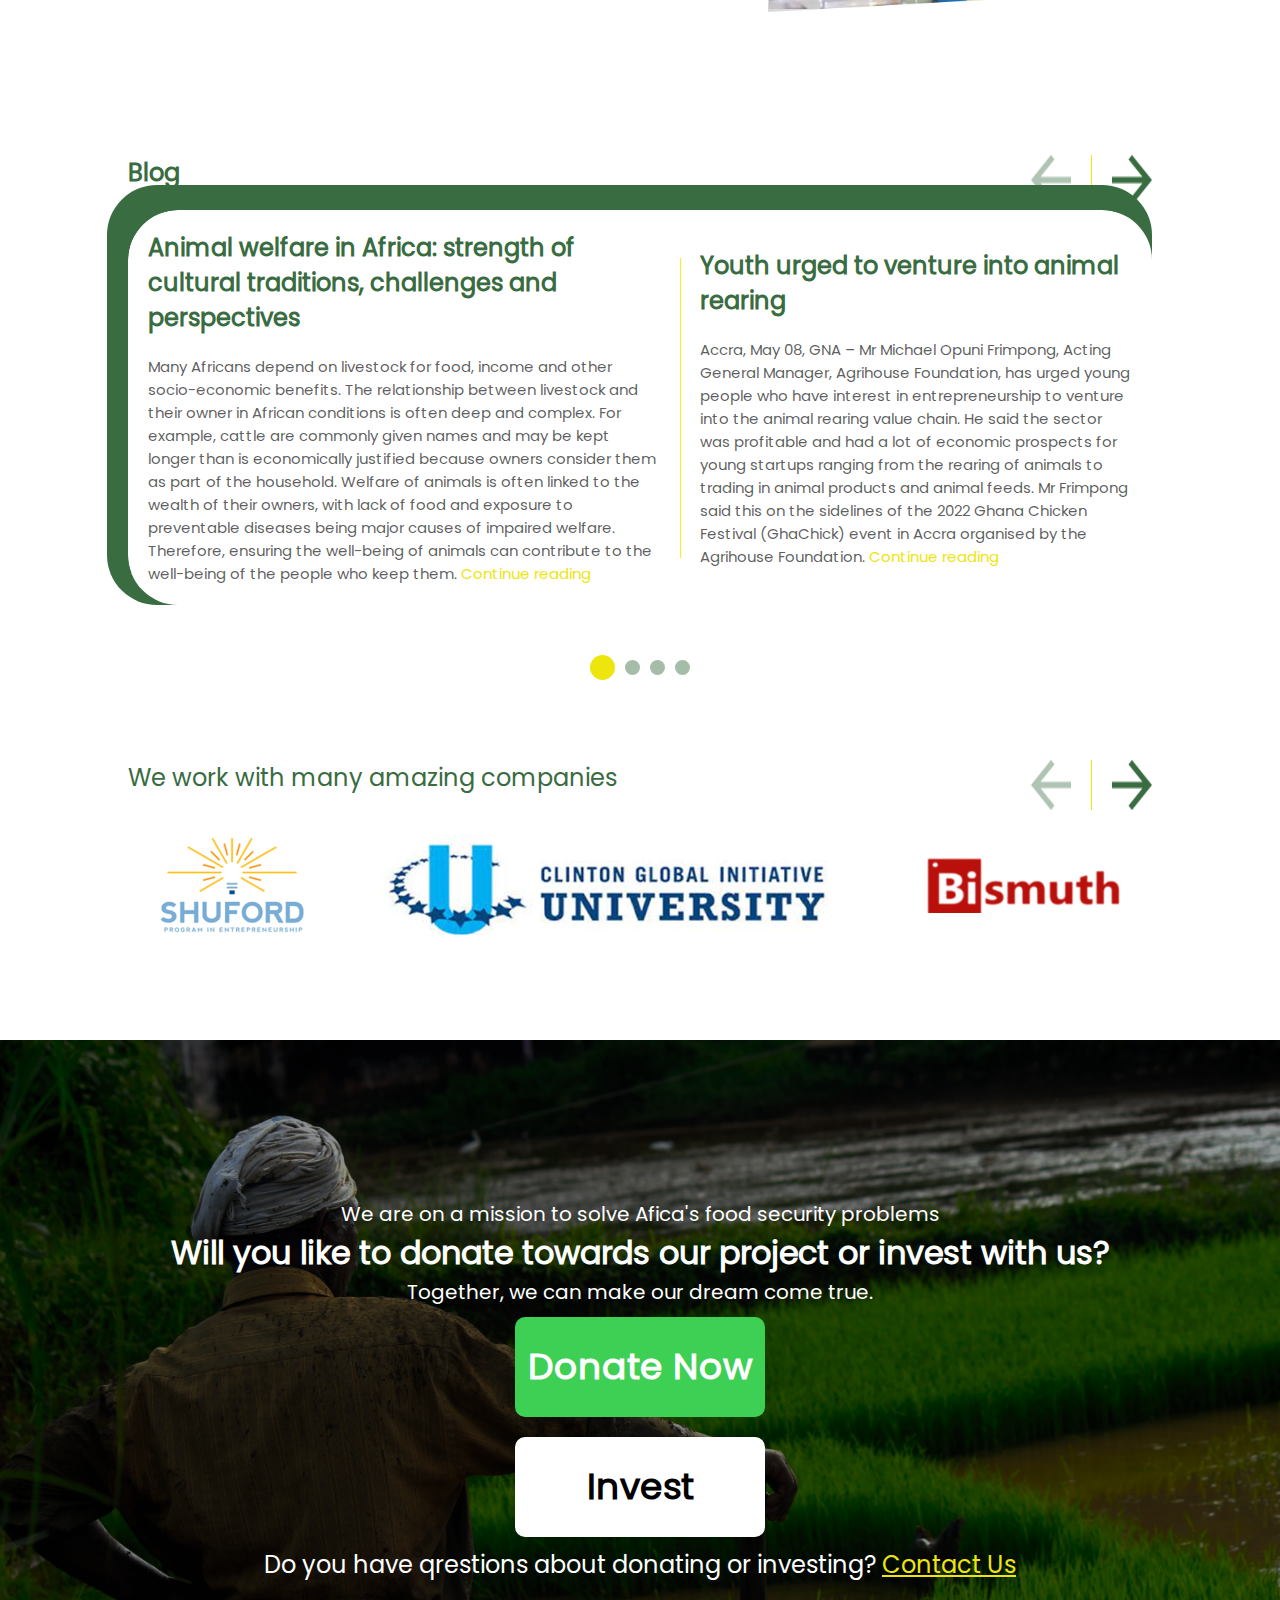
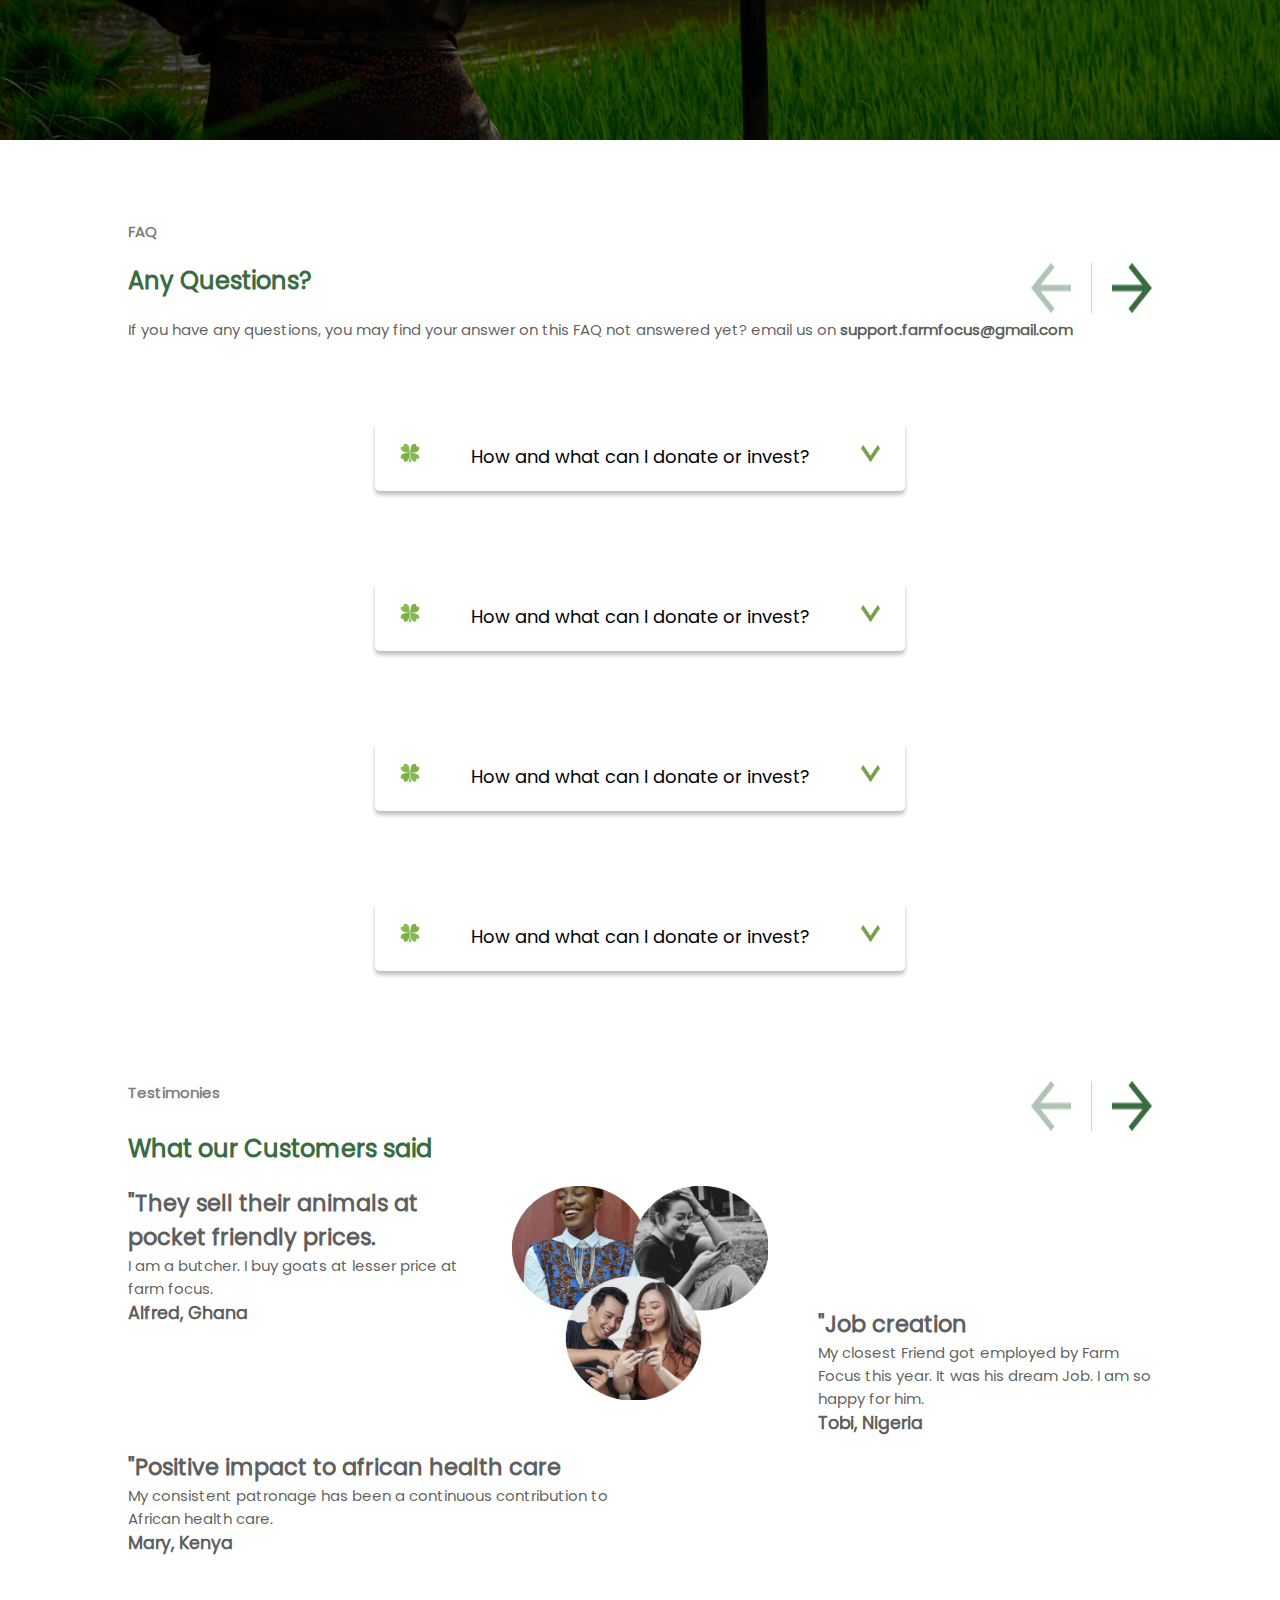
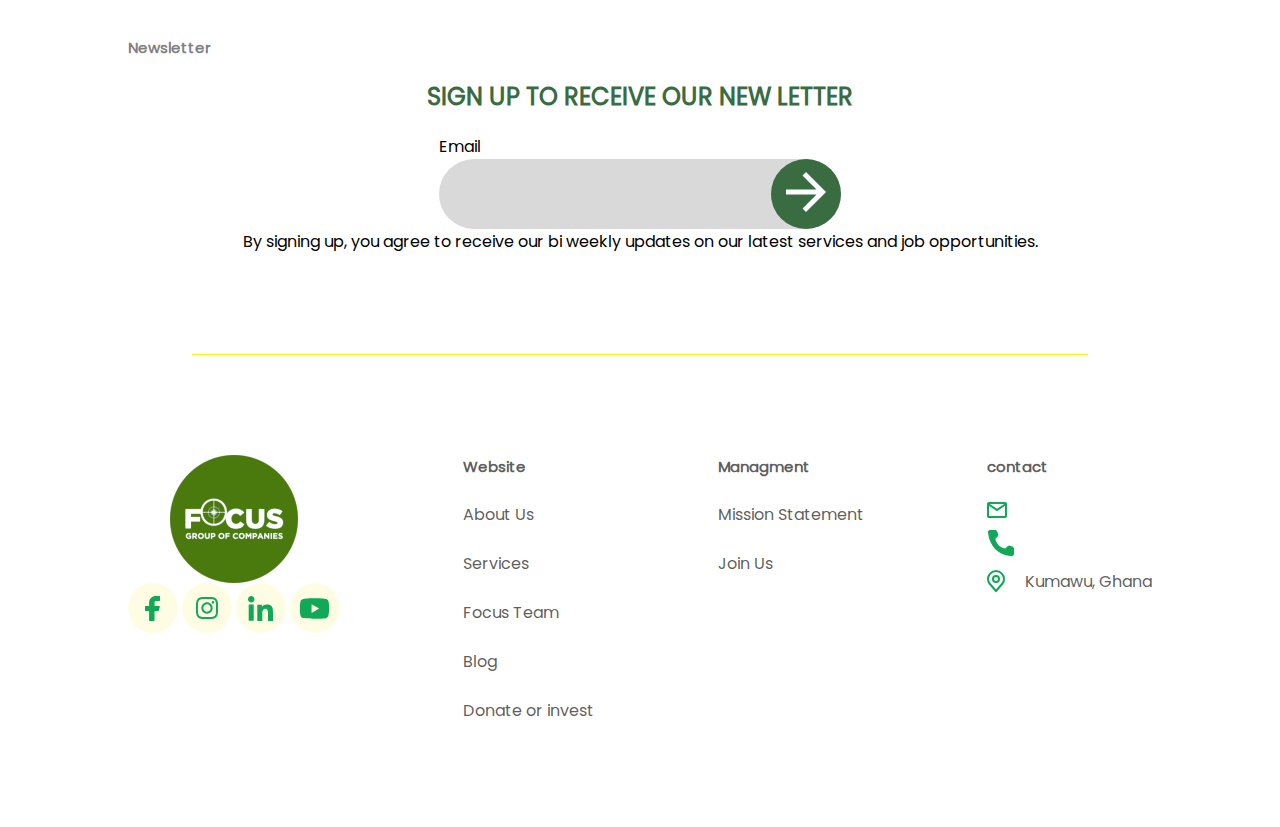
==== commit ba4c45da: "Add files via upload" ====
--- a/index.html
+++ b/index.html
@@ -18,22 +18,22 @@
                 <img src="images/Logo.svg" alt="FOCUS" id="logo-img">
             </div>
             <nav class="head-nav">
-                <a href="/">Home</a>
-                <a href="/about.html">About Us</a>
-                <a href="/services.html">Services</a>
-                <a href="/team.html">Focus Team</a>
-                <a href="/#blog">Blog</a>
-                <a href="#">Donate or Invest</a>
+                <a href="">Home</a>
+                <a href="about.html">About Us</a>
+                <a href="services.html">Services</a>
+                <a href="team.html">Focus Team</a>
+                <a href="#blog">Blog</a>
+                <a href="">Donate or Invest</a>
             </nav>
-            <a href="#" id="contact-us">Contact Us</a>
+            <a href="" id="contact-us">Contact Us</a>
         </header>
         <main>
             <div id="content">
                 <div id="main-head">Welcome to the Focus Family!</div>
                 <div id="content-body"><span>Buy</span> a goat or sheep today and <span>invest</span> in healthcare in Africa</div>
                 <div id="buttons">
-                    <button id="buy-now" class="button"><a href="#">Buy Now</a></button>
-                    <button id="learn-more" class="button"><a href="#">Learn more</a></button>
+                    <button id="buy-now" class="button"><a href="">Buy Now</a></button>
+                    <button id="learn-more" class="button"><a href="">Learn more</a></button>
                 </div>
             </div>
             <img src="images/smartphone-designify-removebg-preview 1.png" id="phone-img"></img>
@@ -65,13 +65,13 @@
                 <div class="stat-body">Products sold Worldwide</div>
             </div>
         </div>
-        <a href="#" class="learn-more">Learn more</a>
+        <a href="" class="learn-more">Learn more</a>
         <img src="images/Rectangle 5.png" class="section-img">
     </div>
     <div class="section sub-section" id="our-products">
         <div class="head">
             <h4 class="section-head">Our Products</h4>
-            <a href="#" class="learn-more">Learn more</a>
+            <a href="" class="learn-more">Learn more</a>
         </div>
         <div id="photos">
             <img src="images/Rectangle 7.png" class="photo">
@@ -84,14 +84,14 @@
         <div class="sub-section">
             <h3 class="text-head">Focus Agric</h3>
             <p class="text">We currently rear ships and goats. we work with over ten thousand local farmers to increase production. We have sold thousands of sheep and goats.</p>
-            <a href="#" class="learn-more">Learn more</a>
+            <a href="" class="learn-more">Learn more</a>
             <img src="images/Rectangle 14.png" class="section-img">
         </div>
         <div class="sub-section">
             <h3 class="text-head">Focus Pharmaceuticals</h3>
             <p class="text">COVID-19 hit the world, and all of a sudden every country started focusing on somehow procuring a vaccine. The Americans made vaccines for themselves, the Europeans did so and likewise the Asians, but Africa was waiting for the surplus from
                 the other continents.</p>
-            <a href="#" class="learn-more">Learn more</a>
+            <a href="" class="learn-more">Learn more</a>
             <img src="images/Rectangle 15.png" class="section-img">
         </div>
     </div>
@@ -148,8 +148,8 @@
             <h3>Will you like to donate towards our project or invest with us?</h3>
             <h4>Together, we can make our dream come true.</h4>
             <div id="buttons">
-                <a href="#" id="donate-button">Donate Now</a>
-                <a href="#" id="invest-button">Invest</a>
+                <a href="" id="donate-button">Donate Now</a>
+                <a href="" id="invest-button">Invest</a>
             </div>
             <h4 id="foot">Do you have qrestions about donating or investing? <a href="#">Contact Us</a></h4>
         </div>
@@ -219,18 +219,18 @@
             <div class="links">
                 <img src="images/image 6.svg" />
                 <div class="social-links">
-                    <a href="#"><img src="images/Group 65.svg" /></a>
-                    <a href="#"><img src="images/Group 66.svg" /></a>
-                    <a href="#"><img src="images/Group 63.svg" /></a>
-                    <a href="#"><img src="images/Group 64.svg" /></a>
+                    <a href=""><img src="images/Group 65.svg" /></a>
+                    <a href=""><img src="images/Group 66.svg" /></a>
+                    <a href=""><img src="images/Group 63.svg" /></a>
+                    <a href=""><img src="images/Group 64.svg" /></a>
                 </div>
             </div>
             <div class="website">
                 <h3 class="text">Website</h3>
-                <h4 class="text"><a href="/about.html">About Us</a></h4>
-                <h4 class="text"><a href="/services.html">Services</a></h4>
-                <h4 class="text"><a href="/team.html">Focus Team</a></h4>
-                <h4 class="text"><a href="/#blog">Blog</a></h4>
+                <h4 class="text"><a href="about.html">About Us</a></h4>
+                <h4 class="text"><a href="services.html">Services</a></h4>
+                <h4 class="text"><a href="team.html">Focus Team</a></h4>
+                <h4 class="text"><a href="#blog">Blog</a></h4>
                 <h4 class="text"><a href="#">Donate or invest</a></h4>
             </div>
             <div class="company">
@@ -241,19 +241,19 @@
             <div class="contacts">
                 <h3 class="text">contact</h3>
                 <div class="contact-card">
-                    <a href="#">
+                    <a href="">
                         <img src="images/Vector (2).svg" />
                         <span></span>
                     </a>
                 </div>
                 <div class="contact-card">
-                    <a href="#">
+                    <a href="">
                         <img src="images/Vector (3).svg" />
                         <span></span>
                     </a>
                 </div>
                 <div class="contact-card">
-                    <a href="#">
+                    <a href="">
                         <img src="images/Group.svg" />
                         <span>Kumawu, Ghana</span>
                     </a>
--- a/styles/index.css
+++ b/styles/index.css
@@ -62,7 +62,7 @@
     background-image: url(../images/main-page-background.svg);
     background-repeat: no-repeat;
     background-size: cover;
-    background-position: bottom;
+    background-position: center -10px;
     width: 100%;
     padding-top: 60px;
     padding-bottom: 440px;
